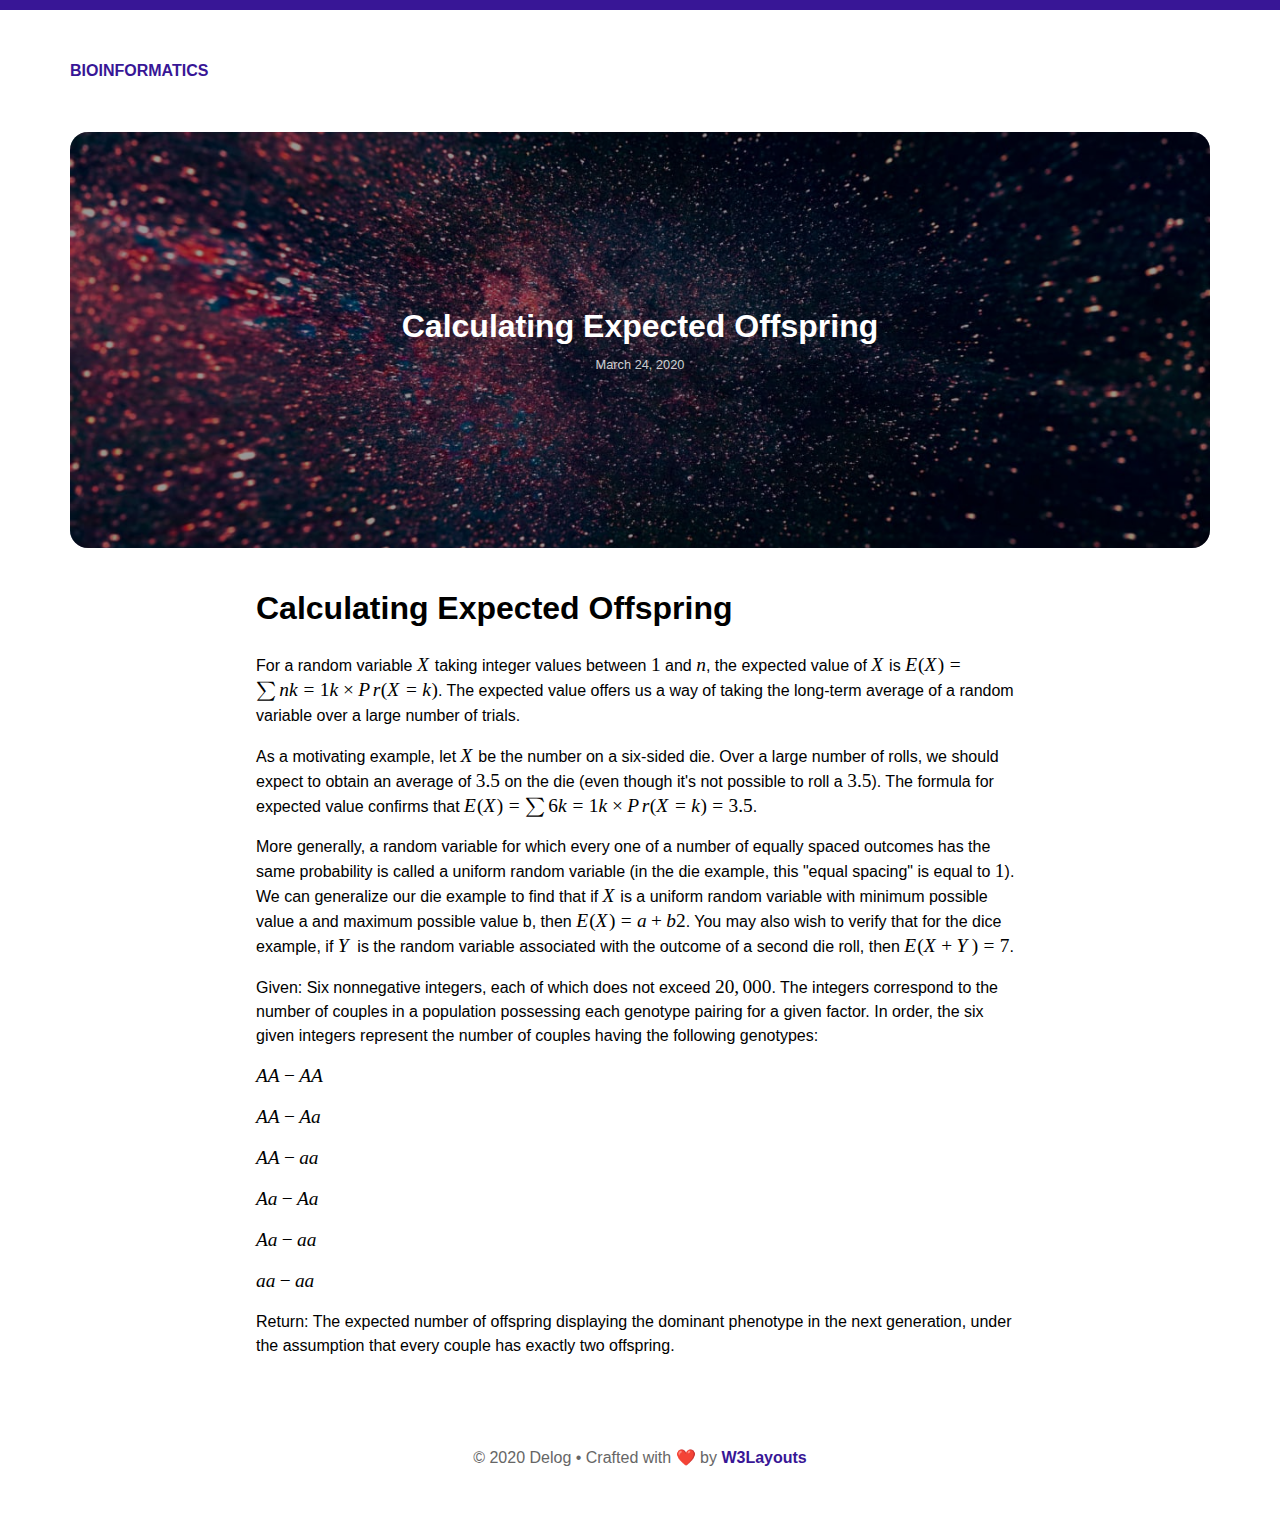
==== calculating-expected-offspring/index.html @ 2b4f745b "Updates" ====
<!DOCTYPE html><html><head><meta charSet="utf-8"/><meta http-equiv="x-ua-compatible" content="ie=edge"/><meta name="viewport" content="width=device-width, initial-scale=1, shrink-to-fit=no"/><style data-href="/bioinformatics/styles.647beb413759371934b7.css">body,html{margin:0;padding:0}*{margin-top:0}body{font-family:-apple-system,BlinkMacSystemFont,Segoe UI,Roboto,Oxygen-Sans,Ubuntu,Cantarell,Helvetica Neue,sans-serif;background-color:#fff;border-top:10px solid #381696}a{color:#381696;text-decoration:none}a:hover{text-decoration:underline}.site-wrapper{padding:32px;max-width:1140px;margin:0 auto}.site-wrapper img{max-width:100%}.navigation{font-weight:300}.navigation a{color:#888;text-decoration:none;margin:0 8px}.navigation a[aria-current]{color:#381696;font-weight:700}.navigation a:hover{color:#381696}.navigation a:last-child{margin-right:0}.site-header{display:flex;justify-content:space-between;padding:20px 0;background:#fff;margin-bottom:32px;align-items:center}.site-title a{color:#381696;text-decoration:none;font-weight:900;text-transform:uppercase}.hero-header{padding:0 0 64px;max-width:980px}.headline{font-size:36px;font-weight:900;margin-bottom:.5rem}.button{padding:18px 27px;display:inline-block;background:#fff;border:1px solid #d3d6e7;border-radius:9px;text-decoration:none;color:#868892;font-size:16px;font-weight:400;margin:0 20px 0 0;-webkit-transition:background-color .3s linear;transition:background-color .3s linear}.button.-primary{background-color:#381696;border-color:#381696;color:#fff}.button.-primary:hover{background-color:#10072b;color:#fff;text-decoration:none}.button:hover{background-color:#d3d6e7;color:#00062b}.primary-content{font-size:18px;margin-bottom:32px;line-height:1.5;font-weight:300}.post{padding:0;background:#fff;line-height:1.5}.post>.blog-post-content{max-width:768px;margin:0 auto}.post>.blog-post-content :last-child,.post>:last-child{margin-bottom:0}.post .post-title{text-align:center;margin:0 0 .5rem;line-height:1.3;font-size:2rem}.post .post-meta{margin-bottom:32px;text-align:center}.post-thumbnail{text-align:center;min-height:380px;background-color:#493b8a;background-repeat:no-repeat;background-size:cover;background-position:50%;border-radius:18px;margin-bottom:36px;color:#fff;display:grid;align-content:center;position:relative;padding:18px;overflow:hidden}.post-thumbnail:before{content:"";background:rgba(0,0,0,.4);position:absolute;top:0;left:0;width:100%;height:100%;z-index:1}.post-thumbnail>*{position:relative;z-index:2}.post-thumbnail .post-meta{color:hsla(0,0%,100%,.8);margin-bottom:0}.grids{display:grid;grid-template-columns:1fr;grid-gap:32px;margin-top:32px}.card{display:grid;background:#fff;border-radius:9px;border:1px solid #eee;box-shadow:0 0 30px #d5d5d5;overflow:hidden;line-height:1.5}.card:hover .post-link{color:#381696}.card>a img{display:block}.card>header{padding:24px}.card>h2:first-child{margin:0 0 .5rem}.card .post-title{font-size:1.2rem;margin-bottom:.3rem}.card .post-meta{font-weight:100;margin-bottom:0}.card .post-link{color:#333;text-decoration:none}.post-meta{font-size:.8rem;color:#666}.site-footer{text-align:center;margin:90px 0 16px;color:#666}.site-footer a{font-weight:700}.form-container{background-color:#f7f8fe;padding:32px;border:1px solid #d3d6e7;border-radius:9px}.form-container label{display:block;margin-bottom:.5rem}.form-container input[type=email],.form-container input[type=text],.form-container textarea{-webkit-appearance:none;-moz-appearance:none;appearance:none;border:1px solid #d3d6e7;border-radius:6px;line-height:32px;padding:6px 12px;width:calc(100% - 24px);margin-bottom:1.5rem}.form-container textarea{margin-bottom:2rem;height:150px}.two-grids{display:grid;grid-gap:32px}.two-grids.-contact .post-thumbnail{min-height:240px!important}@media only screen and (min-width:768px){.grids{grid-template-columns:1fr 1fr}}@media only screen and (min-width:1024px){.grids{grid-template-columns:1fr 1fr 1fr}.two-grids{display:grid;grid-template-columns:1fr 1fr;grid-gap:64px}}code[class*=language-],pre[class*=language-]{color:#f8f8f2;background:none;text-shadow:0 1px rgba(0,0,0,.3);font-family:Consolas,Monaco,Andale Mono,Ubuntu Mono,monospace;font-size:1em;text-align:left;white-space:pre;word-spacing:normal;word-break:normal;word-wrap:normal;line-height:1.5;-moz-tab-size:4;-o-tab-size:4;tab-size:4;-webkit-hyphens:none;-ms-hyphens:none;hyphens:none}pre[class*=language-]{padding:1em;margin:.5em 0;overflow:auto;border-radius:.3em}:not(pre)>code[class*=language-],pre[class*=language-]{background:#272822}:not(pre)>code[class*=language-]{padding:.1em;border-radius:.3em;white-space:normal}.token.cdata,.token.comment,.token.doctype,.token.prolog{color:#708090}.token.punctuation{color:#f8f8f2}.token.namespace{opacity:.7}.token.constant,.token.deleted,.token.property,.token.symbol,.token.tag{color:#f92672}.token.boolean,.token.number{color:#ae81ff}.token.attr-name,.token.builtin,.token.char,.token.inserted,.token.selector,.token.string{color:#a6e22e}.language-css .token.string,.style .token.string,.token.entity,.token.operator,.token.url,.token.variable{color:#f8f8f2}.token.atrule,.token.attr-value,.token.class-name,.token.function{color:#e6db74}.token.keyword{color:#66d9ef}.token.important,.token.regex{color:#fd971f}.token.bold,.token.important{font-weight:700}.token.italic{font-style:italic}.token.entity{cursor:help}@font-face{font-family:KaTeX_AMS;src:url(/bioinformatics/static/KaTeX_AMS-Regular-e78e28b4834954df047e4925e9dbf354.woff2) format("woff2"),url(/bioinformatics/static/KaTeX_AMS-Regular-7f06b4e30317f784d61d26686aed0ab2.woff) format("woff"),url(/bioinformatics/static/KaTeX_AMS-Regular-aaf4eee9fba9907d61c3935e0b6a54ae.ttf) format("truetype");font-weight:400;font-style:normal}@font-face{font-family:KaTeX_Caligraphic;src:url(/bioinformatics/static/KaTeX_Caligraphic-Bold-4ec58befa687e9752c3c91cd9bcf1bcb.woff2) format("woff2"),url(/bioinformatics/static/KaTeX_Caligraphic-Bold-1e802ca9dedc4ed4e3c6f645e4316128.woff) format("woff"),url(/bioinformatics/static/KaTeX_Caligraphic-Bold-021dd4dc61ee5f5cdf315f43b48c094b.ttf) format("truetype");font-weight:700;font-style:normal}@font-face{font-family:KaTeX_Caligraphic;src:url(/bioinformatics/static/KaTeX_Caligraphic-Regular-7edb53b6693d75b8a2232481eea1a52c.woff2) format("woff2"),url(/bioinformatics/static/KaTeX_Caligraphic-Regular-d3b46c3a530116933081d9d74e3e9fe8.woff) format("woff"),url(/bioinformatics/static/KaTeX_Caligraphic-Regular-d49f2d55ce4f40f982d8ba63d746fbf9.ttf) format("truetype");font-weight:400;font-style:normal}@font-face{font-family:KaTeX_Fraktur;src:url(/bioinformatics/static/KaTeX_Fraktur-Bold-d5b59ec9764e10f4a82369ae29f3ac58.woff2) format("woff2"),url(/bioinformatics/static/KaTeX_Fraktur-Bold-c4c8cab7d5be97b2bb283e531c077355.woff) format("woff"),url(/bioinformatics/static/KaTeX_Fraktur-Bold-a31e7cba7b7221ebf1a2ae545fb306b2.ttf) format("truetype");font-weight:700;font-style:normal}@font-face{font-family:KaTeX_Fraktur;src:url(/bioinformatics/static/KaTeX_Fraktur-Regular-32a5339eb809f381a7357ba56f82aab3.woff2) format("woff2"),url(/bioinformatics/static/KaTeX_Fraktur-Regular-b7d9c46bff5d51da6209e355cc4a235d.woff) format("woff"),url(/bioinformatics/static/KaTeX_Fraktur-Regular-a48dad4f58c82e38a10da0ceebb86370.ttf) format("truetype");font-weight:400;font-style:normal}@font-face{font-family:KaTeX_Main;src:url(/bioinformatics/static/KaTeX_Main-Bold-8e1e01c4b1207c0a383d9a2b4f86e637.woff2) format("woff2"),url(/bioinformatics/static/KaTeX_Main-Bold-22086eb5d97009c3e99bcc1d16ce6865.woff) format("woff"),url(/bioinformatics/static/KaTeX_Main-Bold-9ceff51b3cb7ce6eb4e8efa8163a1472.ttf) format("truetype");font-weight:700;font-style:normal}@font-face{font-family:KaTeX_Main;src:url(/bioinformatics/static/KaTeX_Main-BoldItalic-284a17fe5baf72ff8217d4c7e70c0f82.woff2) format("woff2"),url(/bioinformatics/static/KaTeX_Main-BoldItalic-4c57dbc44bfff1fdf08a59cf556fdab3.woff) format("woff"),url(/bioinformatics/static/KaTeX_Main-BoldItalic-e8b44b990516dab7937bf240fde8b46a.ttf) format("truetype");font-weight:700;font-style:italic}@font-face{font-family:KaTeX_Main;src:url(/bioinformatics/static/KaTeX_Main-Italic-e533d5a2506cf053cd671b335ec04dde.woff2) format("woff2"),url(/bioinformatics/static/KaTeX_Main-Italic-99be0e10c38cd42466e6fe1665ef9536.woff) format("woff"),url(/bioinformatics/static/KaTeX_Main-Italic-29c86397e75cdcb3135af8295f1c2e28.ttf) format("truetype");font-weight:400;font-style:italic}@font-face{font-family:KaTeX_Main;src:url(/bioinformatics/static/KaTeX_Main-Regular-5c734d78610fa35282f3379f866707f2.woff2) format("woff2"),url(/bioinformatics/static/KaTeX_Main-Regular-b741441f6d71014d0453ca3ebc884dd4.woff) format("woff"),url(/bioinformatics/static/KaTeX_Main-Regular-5c94aef490324b0925dbe5f643e8fd04.ttf) format("truetype");font-weight:400;font-style:normal}@font-face{font-family:KaTeX_Math;src:url(/bioinformatics/static/KaTeX_Math-BoldItalic-d747bd1e7a6a43864285edd73dcde253.woff2) format("woff2"),url(/bioinformatics/static/KaTeX_Math-BoldItalic-b13731ef4e2bfc3d8d859271e39550fc.woff) format("woff"),url(/bioinformatics/static/KaTeX_Math-BoldItalic-9a2834a9ff8ab411153571e0e55ac693.ttf) format("truetype");font-weight:700;font-style:italic}@font-face{font-family:KaTeX_Math;src:url(/bioinformatics/static/KaTeX_Math-Italic-4ad08b826b8065e1eab85324d726538c.woff2) format("woff2"),url(/bioinformatics/static/KaTeX_Math-Italic-f0303906c2a67ac63bf1e8ccd638a89e.woff) format("woff"),url(/bioinformatics/static/KaTeX_Math-Italic-291e76b8871b84560701bd29f9d1dcc7.ttf) format("truetype");font-weight:400;font-style:italic}@font-face{font-family:"KaTeX_SansSerif";src:url(/bioinformatics/static/KaTeX_SansSerif-Bold-6e0830bee40435e72165345e0682fbfc.woff2) format("woff2"),url(/bioinformatics/static/KaTeX_SansSerif-Bold-3fb419559955e3ce75619f1a5e8c6c84.woff) format("woff"),url(/bioinformatics/static/KaTeX_SansSerif-Bold-7dc027cba9f7b11ec92af4a311372a85.ttf) format("truetype");font-weight:700;font-style:normal}@font-face{font-family:"KaTeX_SansSerif";src:url(/bioinformatics/static/KaTeX_SansSerif-Italic-fba01c9c6fb2866a0f95bcacb2c187a5.woff2) format("woff2"),url(/bioinformatics/static/KaTeX_SansSerif-Italic-727a9b0d97d72d2fc0228fe4e07fb4d8.woff) format("woff"),url(/bioinformatics/static/KaTeX_SansSerif-Italic-4059868e460d2d2e6be18e180d20c43d.ttf) format("truetype");font-weight:400;font-style:italic}@font-face{font-family:"KaTeX_SansSerif";src:url(/bioinformatics/static/KaTeX_SansSerif-Regular-d929cd671b19f0cfea55b6200fb47461.woff2) format("woff2"),url(/bioinformatics/static/KaTeX_SansSerif-Regular-2555754a67062cac3a0913b715ab982f.woff) format("woff"),url(/bioinformatics/static/KaTeX_SansSerif-Regular-5c58d168c0b66d2c32234a6718e74dfb.ttf) format("truetype");font-weight:400;font-style:normal}@font-face{font-family:KaTeX_Script;src:url(/bioinformatics/static/KaTeX_Script-Regular-755e2491f13b5269f0afd5a56f7aa692.woff2) format("woff2"),url(/bioinformatics/static/KaTeX_Script-Regular-d524c9a5b62a17f98f4a97af37fea735.woff) format("woff"),url(/bioinformatics/static/KaTeX_Script-Regular-d12ea9efb375f9dc331f562e69892638.ttf) format("truetype");font-weight:400;font-style:normal}@font-face{font-family:KaTeX_Size1;src:url([data-uri]) format("woff2"),url([data-uri]) format("woff"),url(/bioinformatics/static/KaTeX_Size1-Regular-7342d45b052c3a2abc21049959fbab7f.ttf) format("truetype");font-weight:400;font-style:normal}@font-face{font-family:KaTeX_Size2;src:url([data-uri]) format("woff2"),url([data-uri]) format("woff"),url(/bioinformatics/static/KaTeX_Size2-Regular-eb130dcc661de766c999c60ba1525a88.ttf) format("truetype");font-weight:400;font-style:normal}@font-face{font-family:KaTeX_Size3;src:url([data-uri]) format("woff2"),url([data-uri]) format("woff"),url([data-uri]) format("truetype");font-weight:400;font-style:normal}@font-face{font-family:KaTeX_Size4;src:url([data-uri]) format("woff2"),url([data-uri]) format("woff"),url(/bioinformatics/static/KaTeX_Size4-Regular-ad7672524b64b730dfd176140a8945cb.ttf) format("truetype");font-weight:400;font-style:normal}@font-face{font-family:KaTeX_Typewriter;src:url(/bioinformatics/static/KaTeX_Typewriter-Regular-6cc31ea5c223c88705a13727a71417fa.woff2) format("woff2"),url(/bioinformatics/static/KaTeX_Typewriter-Regular-3fe216d2a5f736c560cde71984554b64.woff) format("woff"),url(/bioinformatics/static/KaTeX_Typewriter-Regular-257023560753aeb0b89b7e434d3da17f.ttf) format("truetype");font-weight:400;font-style:normal}.katex{font:normal 1.21em KaTeX_Main,Times New Roman,serif;line-height:1.2;text-indent:0;text-rendering:auto}.katex *{-ms-high-contrast-adjust:none!important}.katex .katex-version:after{content:"0.11.1"}.katex .katex-mathml{position:absolute;clip:rect(1px,1px,1px,1px);padding:0;border:0;height:1px;width:1px;overflow:hidden}.katex .katex-html>.newline{display:block}.katex .base{position:relative;white-space:nowrap;width:-webkit-min-content;width:min-content}.katex .base,.katex .strut{display:inline-block}.katex .textbf{font-weight:700}.katex .textit{font-style:italic}.katex .textrm{font-family:KaTeX_Main}.katex .textsf{font-family:KaTeX_SansSerif}.katex .texttt{font-family:KaTeX_Typewriter}.katex .mathdefault{font-family:KaTeX_Math;font-style:italic}.katex .mathit{font-family:KaTeX_Main;font-style:italic}.katex .mathrm{font-style:normal}.katex .mathbf{font-family:KaTeX_Main;font-weight:700}.katex .boldsymbol{font-family:KaTeX_Math;font-weight:700;font-style:italic}.katex .amsrm,.katex .mathbb,.katex .textbb{font-family:KaTeX_AMS}.katex .mathcal{font-family:KaTeX_Caligraphic}.katex .mathfrak,.katex .textfrak{font-family:KaTeX_Fraktur}.katex .mathtt{font-family:KaTeX_Typewriter}.katex .mathscr,.katex .textscr{font-family:KaTeX_Script}.katex .mathsf,.katex .textsf{font-family:KaTeX_SansSerif}.katex .mathboldsf,.katex .textboldsf{font-family:KaTeX_SansSerif;font-weight:700}.katex .mathitsf,.katex .textitsf{font-family:KaTeX_SansSerif;font-style:italic}.katex .mainrm{font-family:KaTeX_Main;font-style:normal}.katex .vlist-t{display:inline-table;table-layout:fixed}.katex .vlist-r{display:table-row}.katex .vlist{display:table-cell;vertical-align:bottom;position:relative}.katex .vlist>span{display:block;height:0;position:relative}.katex .vlist>span>span{display:inline-block}.katex .vlist>span>.pstrut{overflow:hidden;width:0}.katex .vlist-t2{margin-right:-2px}.katex .vlist-s{display:table-cell;vertical-align:bottom;font-size:1px;width:2px;min-width:2px}.katex .msupsub{text-align:left}.katex .mfrac>span>span{text-align:center}.katex .mfrac .frac-line{display:inline-block;width:100%;border-bottom-style:solid}.katex .hdashline,.katex .hline,.katex .mfrac .frac-line,.katex .overline .overline-line,.katex .rule,.katex .underline .underline-line{min-height:1px}.katex .mspace{display:inline-block}.katex .clap,.katex .llap,.katex .rlap{width:0;position:relative}.katex .clap>.inner,.katex .llap>.inner,.katex .rlap>.inner{position:absolute}.katex .clap>.fix,.katex .llap>.fix,.katex .rlap>.fix{display:inline-block}.katex .llap>.inner{right:0}.katex .clap>.inner,.katex .rlap>.inner{left:0}.katex .clap>.inner>span{margin-left:-50%;margin-right:50%}.katex .rule{display:inline-block;border:0 solid;position:relative}.katex .hline,.katex .overline .overline-line,.katex .underline .underline-line{display:inline-block;width:100%;border-bottom-style:solid}.katex .hdashline{display:inline-block;width:100%;border-bottom-style:dashed}.katex .sqrt>.root{margin-left:.27777778em;margin-right:-.55555556em}.katex .fontsize-ensurer.reset-size1.size1,.katex .sizing.reset-size1.size1{font-size:1em}.katex .fontsize-ensurer.reset-size1.size2,.katex .sizing.reset-size1.size2{font-size:1.2em}.katex .fontsize-ensurer.reset-size1.size3,.katex .sizing.reset-size1.size3{font-size:1.4em}.katex .fontsize-ensurer.reset-size1.size4,.katex .sizing.reset-size1.size4{font-size:1.6em}.katex .fontsize-ensurer.reset-size1.size5,.katex .sizing.reset-size1.size5{font-size:1.8em}.katex .fontsize-ensurer.reset-size1.size6,.katex .sizing.reset-size1.size6{font-size:2em}.katex .fontsize-ensurer.reset-size1.size7,.katex .sizing.reset-size1.size7{font-size:2.4em}.katex .fontsize-ensurer.reset-size1.size8,.katex .sizing.reset-size1.size8{font-size:2.88em}.katex .fontsize-ensurer.reset-size1.size9,.katex .sizing.reset-size1.size9{font-size:3.456em}.katex .fontsize-ensurer.reset-size1.size10,.katex .sizing.reset-size1.size10{font-size:4.148em}.katex .fontsize-ensurer.reset-size1.size11,.katex .sizing.reset-size1.size11{font-size:4.976em}.katex .fontsize-ensurer.reset-size2.size1,.katex .sizing.reset-size2.size1{font-size:.83333333em}.katex .fontsize-ensurer.reset-size2.size2,.katex .sizing.reset-size2.size2{font-size:1em}.katex .fontsize-ensurer.reset-size2.size3,.katex .sizing.reset-size2.size3{font-size:1.16666667em}.katex .fontsize-ensurer.reset-size2.size4,.katex .sizing.reset-size2.size4{font-size:1.33333333em}.katex .fontsize-ensurer.reset-size2.size5,.katex .sizing.reset-size2.size5{font-size:1.5em}.katex .fontsize-ensurer.reset-size2.size6,.katex .sizing.reset-size2.size6{font-size:1.66666667em}.katex .fontsize-ensurer.reset-size2.size7,.katex .sizing.reset-size2.size7{font-size:2em}.katex .fontsize-ensurer.reset-size2.size8,.katex .sizing.reset-size2.size8{font-size:2.4em}.katex .fontsize-ensurer.reset-size2.size9,.katex .sizing.reset-size2.size9{font-size:2.88em}.katex .fontsize-ensurer.reset-size2.size10,.katex .sizing.reset-size2.size10{font-size:3.45666667em}.katex .fontsize-ensurer.reset-size2.size11,.katex .sizing.reset-size2.size11{font-size:4.14666667em}.katex .fontsize-ensurer.reset-size3.size1,.katex .sizing.reset-size3.size1{font-size:.71428571em}.katex .fontsize-ensurer.reset-size3.size2,.katex .sizing.reset-size3.size2{font-size:.85714286em}.katex .fontsize-ensurer.reset-size3.size3,.katex .sizing.reset-size3.size3{font-size:1em}.katex .fontsize-ensurer.reset-size3.size4,.katex .sizing.reset-size3.size4{font-size:1.14285714em}.katex .fontsize-ensurer.reset-size3.size5,.katex .sizing.reset-size3.size5{font-size:1.28571429em}.katex .fontsize-ensurer.reset-size3.size6,.katex .sizing.reset-size3.size6{font-size:1.42857143em}.katex .fontsize-ensurer.reset-size3.size7,.katex .sizing.reset-size3.size7{font-size:1.71428571em}.katex .fontsize-ensurer.reset-size3.size8,.katex .sizing.reset-size3.size8{font-size:2.05714286em}.katex .fontsize-ensurer.reset-size3.size9,.katex .sizing.reset-size3.size9{font-size:2.46857143em}.katex .fontsize-ensurer.reset-size3.size10,.katex .sizing.reset-size3.size10{font-size:2.96285714em}.katex .fontsize-ensurer.reset-size3.size11,.katex .sizing.reset-size3.size11{font-size:3.55428571em}.katex .fontsize-ensurer.reset-size4.size1,.katex .sizing.reset-size4.size1{font-size:.625em}.katex .fontsize-ensurer.reset-size4.size2,.katex .sizing.reset-size4.size2{font-size:.75em}.katex .fontsize-ensurer.reset-size4.size3,.katex .sizing.reset-size4.size3{font-size:.875em}.katex .fontsize-ensurer.reset-size4.size4,.katex .sizing.reset-size4.size4{font-size:1em}.katex .fontsize-ensurer.reset-size4.size5,.katex .sizing.reset-size4.size5{font-size:1.125em}.katex .fontsize-ensurer.reset-size4.size6,.katex .sizing.reset-size4.size6{font-size:1.25em}.katex .fontsize-ensurer.reset-size4.size7,.katex .sizing.reset-size4.size7{font-size:1.5em}.katex .fontsize-ensurer.reset-size4.size8,.katex .sizing.reset-size4.size8{font-size:1.8em}.katex .fontsize-ensurer.reset-size4.size9,.katex .sizing.reset-size4.size9{font-size:2.16em}.katex .fontsize-ensurer.reset-size4.size10,.katex .sizing.reset-size4.size10{font-size:2.5925em}.katex .fontsize-ensurer.reset-size4.size11,.katex .sizing.reset-size4.size11{font-size:3.11em}.katex .fontsize-ensurer.reset-size5.size1,.katex .sizing.reset-size5.size1{font-size:.55555556em}.katex .fontsize-ensurer.reset-size5.size2,.katex .sizing.reset-size5.size2{font-size:.66666667em}.katex .fontsize-ensurer.reset-size5.size3,.katex .sizing.reset-size5.size3{font-size:.77777778em}.katex .fontsize-ensurer.reset-size5.size4,.katex .sizing.reset-size5.size4{font-size:.88888889em}.katex .fontsize-ensurer.reset-size5.size5,.katex .sizing.reset-size5.size5{font-size:1em}.katex .fontsize-ensurer.reset-size5.size6,.katex .sizing.reset-size5.size6{font-size:1.11111111em}.katex .fontsize-ensurer.reset-size5.size7,.katex .sizing.reset-size5.size7{font-size:1.33333333em}.katex .fontsize-ensurer.reset-size5.size8,.katex .sizing.reset-size5.size8{font-size:1.6em}.katex .fontsize-ensurer.reset-size5.size9,.katex .sizing.reset-size5.size9{font-size:1.92em}.katex .fontsize-ensurer.reset-size5.size10,.katex .sizing.reset-size5.size10{font-size:2.30444444em}.katex .fontsize-ensurer.reset-size5.size11,.katex .sizing.reset-size5.size11{font-size:2.76444444em}.katex .fontsize-ensurer.reset-size6.size1,.katex .sizing.reset-size6.size1{font-size:.5em}.katex .fontsize-ensurer.reset-size6.size2,.katex .sizing.reset-size6.size2{font-size:.6em}.katex .fontsize-ensurer.reset-size6.size3,.katex .sizing.reset-size6.size3{font-size:.7em}.katex .fontsize-ensurer.reset-size6.size4,.katex .sizing.reset-size6.size4{font-size:.8em}.katex .fontsize-ensurer.reset-size6.size5,.katex .sizing.reset-size6.size5{font-size:.9em}.katex .fontsize-ensurer.reset-size6.size6,.katex .sizing.reset-size6.size6{font-size:1em}.katex .fontsize-ensurer.reset-size6.size7,.katex .sizing.reset-size6.size7{font-size:1.2em}.katex .fontsize-ensurer.reset-size6.size8,.katex .sizing.reset-size6.size8{font-size:1.44em}.katex .fontsize-ensurer.reset-size6.size9,.katex .sizing.reset-size6.size9{font-size:1.728em}.katex .fontsize-ensurer.reset-size6.size10,.katex .sizing.reset-size6.size10{font-size:2.074em}.katex .fontsize-ensurer.reset-size6.size11,.katex .sizing.reset-size6.size11{font-size:2.488em}.katex .fontsize-ensurer.reset-size7.size1,.katex .sizing.reset-size7.size1{font-size:.41666667em}.katex .fontsize-ensurer.reset-size7.size2,.katex .sizing.reset-size7.size2{font-size:.5em}.katex .fontsize-ensurer.reset-size7.size3,.katex .sizing.reset-size7.size3{font-size:.58333333em}.katex .fontsize-ensurer.reset-size7.size4,.katex .sizing.reset-size7.size4{font-size:.66666667em}.katex .fontsize-ensurer.reset-size7.size5,.katex .sizing.reset-size7.size5{font-size:.75em}.katex .fontsize-ensurer.reset-size7.size6,.katex .sizing.reset-size7.size6{font-size:.83333333em}.katex .fontsize-ensurer.reset-size7.size7,.katex .sizing.reset-size7.size7{font-size:1em}.katex .fontsize-ensurer.reset-size7.size8,.katex .sizing.reset-size7.size8{font-size:1.2em}.katex .fontsize-ensurer.reset-size7.size9,.katex .sizing.reset-size7.size9{font-size:1.44em}.katex .fontsize-ensurer.reset-size7.size10,.katex .sizing.reset-size7.size10{font-size:1.72833333em}.katex .fontsize-ensurer.reset-size7.size11,.katex .sizing.reset-size7.size11{font-size:2.07333333em}.katex .fontsize-ensurer.reset-size8.size1,.katex .sizing.reset-size8.size1{font-size:.34722222em}.katex .fontsize-ensurer.reset-size8.size2,.katex .sizing.reset-size8.size2{font-size:.41666667em}.katex .fontsize-ensurer.reset-size8.size3,.katex .sizing.reset-size8.size3{font-size:.48611111em}.katex .fontsize-ensurer.reset-size8.size4,.katex .sizing.reset-size8.size4{font-size:.55555556em}.katex .fontsize-ensurer.reset-size8.size5,.katex .sizing.reset-size8.size5{font-size:.625em}.katex .fontsize-ensurer.reset-size8.size6,.katex .sizing.reset-size8.size6{font-size:.69444444em}.katex .fontsize-ensurer.reset-size8.size7,.katex .sizing.reset-size8.size7{font-size:.83333333em}.katex .fontsize-ensurer.reset-size8.size8,.katex .sizing.reset-size8.size8{font-size:1em}.katex .fontsize-ensurer.reset-size8.size9,.katex .sizing.reset-size8.size9{font-size:1.2em}.katex .fontsize-ensurer.reset-size8.size10,.katex .sizing.reset-size8.size10{font-size:1.44027778em}.katex .fontsize-ensurer.reset-size8.size11,.katex .sizing.reset-size8.size11{font-size:1.72777778em}.katex .fontsize-ensurer.reset-size9.size1,.katex .sizing.reset-size9.size1{font-size:.28935185em}.katex .fontsize-ensurer.reset-size9.size2,.katex .sizing.reset-size9.size2{font-size:.34722222em}.katex .fontsize-ensurer.reset-size9.size3,.katex .sizing.reset-size9.size3{font-size:.40509259em}.katex .fontsize-ensurer.reset-size9.size4,.katex .sizing.reset-size9.size4{font-size:.46296296em}.katex .fontsize-ensurer.reset-size9.size5,.katex .sizing.reset-size9.size5{font-size:.52083333em}.katex .fontsize-ensurer.reset-size9.size6,.katex .sizing.reset-size9.size6{font-size:.5787037em}.katex .fontsize-ensurer.reset-size9.size7,.katex .sizing.reset-size9.size7{font-size:.69444444em}.katex .fontsize-ensurer.reset-size9.size8,.katex .sizing.reset-size9.size8{font-size:.83333333em}.katex .fontsize-ensurer.reset-size9.size9,.katex .sizing.reset-size9.size9{font-size:1em}.katex .fontsize-ensurer.reset-size9.size10,.katex .sizing.reset-size9.size10{font-size:1.20023148em}.katex .fontsize-ensurer.reset-size9.size11,.katex .sizing.reset-size9.size11{font-size:1.43981481em}.katex .fontsize-ensurer.reset-size10.size1,.katex .sizing.reset-size10.size1{font-size:.24108004em}.katex .fontsize-ensurer.reset-size10.size2,.katex .sizing.reset-size10.size2{font-size:.28929605em}.katex .fontsize-ensurer.reset-size10.size3,.katex .sizing.reset-size10.size3{font-size:.33751205em}.katex .fontsize-ensurer.reset-size10.size4,.katex .sizing.reset-size10.size4{font-size:.38572806em}.katex .fontsize-ensurer.reset-size10.size5,.katex .sizing.reset-size10.size5{font-size:.43394407em}.katex .fontsize-ensurer.reset-size10.size6,.katex .sizing.reset-size10.size6{font-size:.48216008em}.katex .fontsize-ensurer.reset-size10.size7,.katex .sizing.reset-size10.size7{font-size:.57859209em}.katex .fontsize-ensurer.reset-size10.size8,.katex .sizing.reset-size10.size8{font-size:.69431051em}.katex .fontsize-ensurer.reset-size10.size9,.katex .sizing.reset-size10.size9{font-size:.83317261em}.katex .fontsize-ensurer.reset-size10.size10,.katex .sizing.reset-size10.size10{font-size:1em}.katex .fontsize-ensurer.reset-size10.size11,.katex .sizing.reset-size10.size11{font-size:1.19961427em}.katex .fontsize-ensurer.reset-size11.size1,.katex .sizing.reset-size11.size1{font-size:.20096463em}.katex .fontsize-ensurer.reset-size11.size2,.katex .sizing.reset-size11.size2{font-size:.24115756em}.katex .fontsize-ensurer.reset-size11.size3,.katex .sizing.reset-size11.size3{font-size:.28135048em}.katex .fontsize-ensurer.reset-size11.size4,.katex .sizing.reset-size11.size4{font-size:.32154341em}.katex .fontsize-ensurer.reset-size11.size5,.katex .sizing.reset-size11.size5{font-size:.36173633em}.katex .fontsize-ensurer.reset-size11.size6,.katex .sizing.reset-size11.size6{font-size:.40192926em}.katex .fontsize-ensurer.reset-size11.size7,.katex .sizing.reset-size11.size7{font-size:.48231511em}.katex .fontsize-ensurer.reset-size11.size8,.katex .sizing.reset-size11.size8{font-size:.57877814em}.katex .fontsize-ensurer.reset-size11.size9,.katex .sizing.reset-size11.size9{font-size:.69453376em}.katex .fontsize-ensurer.reset-size11.size10,.katex .sizing.reset-size11.size10{font-size:.83360129em}.katex .fontsize-ensurer.reset-size11.size11,.katex .sizing.reset-size11.size11{font-size:1em}.katex .delimsizing.size1{font-family:KaTeX_Size1}.katex .delimsizing.size2{font-family:KaTeX_Size2}.katex .delimsizing.size3{font-family:KaTeX_Size3}.katex .delimsizing.size4{font-family:KaTeX_Size4}.katex .delimsizing.mult .delim-size1>span{font-family:KaTeX_Size1}.katex .delimsizing.mult .delim-size4>span{font-family:KaTeX_Size4}.katex .nulldelimiter{display:inline-block;width:.12em}.katex .delimcenter,.katex .op-symbol{position:relative}.katex .op-symbol.small-op{font-family:KaTeX_Size1}.katex .op-symbol.large-op{font-family:KaTeX_Size2}.katex .accent>.vlist-t,.katex .op-limits>.vlist-t{text-align:center}.katex .accent .accent-body{position:relative}.katex .accent .accent-body:not(.accent-full){width:0}.katex .overlay{display:block}.katex .mtable .vertical-separator{display:inline-block;min-width:1px}.katex .mtable .arraycolsep{display:inline-block}.katex .mtable .col-align-c>.vlist-t{text-align:center}.katex .mtable .col-align-l>.vlist-t{text-align:left}.katex .mtable .col-align-r>.vlist-t{text-align:right}.katex .svg-align{text-align:left}.katex svg{display:block;position:absolute;width:100%;height:inherit;fill:currentColor;stroke:currentColor;fill-rule:nonzero;fill-opacity:1;stroke-width:1;stroke-linecap:butt;stroke-linejoin:miter;stroke-miterlimit:4;stroke-dasharray:none;stroke-dashoffset:0;stroke-opacity:1}.katex svg path{stroke:none}.katex img{border-style:none;min-width:0;min-height:0;max-width:none;max-height:none}.katex .stretchy{width:100%;display:block;position:relative;overflow:hidden}.katex .stretchy:after,.katex .stretchy:before{content:""}.katex .hide-tail{width:100%;position:relative;overflow:hidden}.katex .halfarrow-left{position:absolute;left:0;width:50.2%;overflow:hidden}.katex .halfarrow-right{position:absolute;right:0;width:50.2%;overflow:hidden}.katex .brace-left{position:absolute;left:0;width:25.1%;overflow:hidden}.katex .brace-center{position:absolute;left:25%;width:50%;overflow:hidden}.katex .brace-right{position:absolute;right:0;width:25.1%;overflow:hidden}.katex .x-arrow-pad{padding:0 .5em}.katex .mover,.katex .munder,.katex .x-arrow{text-align:center}.katex .boxpad{padding:0 .3em}.katex .fbox,.katex .fcolorbox{box-sizing:border-box;border:.04em solid}.katex .cancel-pad{padding:0 .2em}.katex .cancel-lap{margin-left:-.2em;margin-right:-.2em}.katex .sout{border-bottom-style:solid;border-bottom-width:.08em}.katex-display{display:block;margin:1em 0;text-align:center}.katex-display>.katex{display:block;text-align:center;white-space:nowrap}.katex-display>.katex>.katex-html{display:block;position:relative}.katex-display>.katex>.katex-html>.tag{position:absolute;right:0}.katex-display.leqno>.katex>.katex-html>.tag{left:0;right:auto}.katex-display.fleqn>.katex{text-align:left}</style><meta name="generator" content="Gatsby 2.19.7"/><link rel="preconnect dns-prefetch" href="https://www.google-analytics.com"/><script>
  
  
  if(true) {
    (function(i,s,o,g,r,a,m){i['GoogleAnalyticsObject']=r;i[r]=i[r]||function(){
    (i[r].q=i[r].q||[]).push(arguments)},i[r].l=1*new Date();a=s.createElement(o),
    m=s.getElementsByTagName(o)[0];a.async=1;a.src=g;m.parentNode.insertBefore(a,m)
    })(window,document,'script','https://www.google-analytics.com/analytics.js','ga');
  }
  if (typeof ga === "function") {
    ga('create', 'UA-30027142-1', 'auto', {});
      
      
      
      
      
      }</script><title data-react-helmet="true">Calculating Expected Offspring</title><meta data-react-helmet="true" name="description"/><link as="script" rel="preload" href="/bioinformatics/component---src-templates-blog-template-js-42f79250954f42f49913.js"/><link as="script" rel="preload" href="/bioinformatics/app-51a58c1d59a47de46748.js"/><link as="script" rel="preload" href="/bioinformatics/styles-6fb38e487d235a8007d8.js"/><link as="script" rel="preload" href="/bioinformatics/netlify-identity-widget-14b31333d43938f9a53c.js"/><link as="script" rel="preload" href="/bioinformatics/commons-b36cfb960ac59a116f0a.js"/><link as="script" rel="preload" href="/bioinformatics/webpack-runtime-640efcefc2c0ee8c3e25.js"/><link as="fetch" rel="preload" href="/bioinformatics/page-data/calculating-expected-offspring/page-data.json" crossorigin="anonymous"/></head><body><div id="___gatsby"><div style="outline:none" tabindex="-1" role="group" id="gatsby-focus-wrapper"><div class="site-wrapper"><header class="site-header"><div class="site-title"><a href="/bioinformatics/">Bioinformatics</a></div><nav class="navigation"></nav></header><div class="blog-post-container"><article class="post"><div class="post-thumbnail" style="background-image:url(/assets/image-5.jpg)"><h1 class="post-title">Calculating Expected Offspring</h1><div class="post-meta">March 24, 2020</div></div><div class="blog-post-content"><h1>Calculating Expected Offspring</h1>
<p>For a random variable <span class="katex"><span class="katex-mathml"><math xmlns="http://www.w3.org/1998/Math/MathML"><semantics><mrow><mi>X</mi></mrow><annotation encoding="application/x-tex">X</annotation></semantics></math></span><span class="katex-html" aria-hidden="true"><span class="base"><span class="strut" style="height:0.68333em;vertical-align:0em;"></span><span class="mord mathdefault" style="margin-right:0.07847em;">X</span></span></span></span> taking integer values between <span class="katex"><span class="katex-mathml"><math xmlns="http://www.w3.org/1998/Math/MathML"><semantics><mrow><mn>1</mn></mrow><annotation encoding="application/x-tex">1</annotation></semantics></math></span><span class="katex-html" aria-hidden="true"><span class="base"><span class="strut" style="height:0.64444em;vertical-align:0em;"></span><span class="mord">1</span></span></span></span> and <span class="katex"><span class="katex-mathml"><math xmlns="http://www.w3.org/1998/Math/MathML"><semantics><mrow><mi>n</mi></mrow><annotation encoding="application/x-tex">n</annotation></semantics></math></span><span class="katex-html" aria-hidden="true"><span class="base"><span class="strut" style="height:0.43056em;vertical-align:0em;"></span><span class="mord mathdefault">n</span></span></span></span>, the expected value of <span class="katex"><span class="katex-mathml"><math xmlns="http://www.w3.org/1998/Math/MathML"><semantics><mrow><mi>X</mi></mrow><annotation encoding="application/x-tex">X</annotation></semantics></math></span><span class="katex-html" aria-hidden="true"><span class="base"><span class="strut" style="height:0.68333em;vertical-align:0em;"></span><span class="mord mathdefault" style="margin-right:0.07847em;">X</span></span></span></span> is <span class="katex"><span class="katex-mathml"><math xmlns="http://www.w3.org/1998/Math/MathML"><semantics><mrow><mi>E</mi><mo stretchy="false">(</mo><mi>X</mi><mo stretchy="false">)</mo><mo>=</mo><mo>∑</mo><mi>n</mi><mi>k</mi><mo>=</mo><mn>1</mn><mi>k</mi><mo>×</mo><mi>P</mi><mi>r</mi><mo stretchy="false">(</mo><mi>X</mi><mo>=</mo><mi>k</mi><mo stretchy="false">)</mo></mrow><annotation encoding="application/x-tex">E(X)=∑nk=1k×Pr(X=k)</annotation></semantics></math></span><span class="katex-html" aria-hidden="true"><span class="base"><span class="strut" style="height:1em;vertical-align:-0.25em;"></span><span class="mord mathdefault" style="margin-right:0.05764em;">E</span><span class="mopen">(</span><span class="mord mathdefault" style="margin-right:0.07847em;">X</span><span class="mclose">)</span><span class="mspace" style="margin-right:0.2777777777777778em;"></span><span class="mrel">=</span><span class="mspace" style="margin-right:0.2777777777777778em;"></span></span><span class="base"><span class="strut" style="height:1.00001em;vertical-align:-0.25001em;"></span><span class="mop op-symbol small-op" style="position:relative;top:-0.0000050000000000050004em;">∑</span><span class="mspace" style="margin-right:0.16666666666666666em;"></span><span class="mord mathdefault">n</span><span class="mord mathdefault" style="margin-right:0.03148em;">k</span><span class="mspace" style="margin-right:0.2777777777777778em;"></span><span class="mrel">=</span><span class="mspace" style="margin-right:0.2777777777777778em;"></span></span><span class="base"><span class="strut" style="height:0.77777em;vertical-align:-0.08333em;"></span><span class="mord">1</span><span class="mord mathdefault" style="margin-right:0.03148em;">k</span><span class="mspace" style="margin-right:0.2222222222222222em;"></span><span class="mbin">×</span><span class="mspace" style="margin-right:0.2222222222222222em;"></span></span><span class="base"><span class="strut" style="height:1em;vertical-align:-0.25em;"></span><span class="mord mathdefault" style="margin-right:0.13889em;">P</span><span class="mord mathdefault" style="margin-right:0.02778em;">r</span><span class="mopen">(</span><span class="mord mathdefault" style="margin-right:0.07847em;">X</span><span class="mspace" style="margin-right:0.2777777777777778em;"></span><span class="mrel">=</span><span class="mspace" style="margin-right:0.2777777777777778em;"></span></span><span class="base"><span class="strut" style="height:1em;vertical-align:-0.25em;"></span><span class="mord mathdefault" style="margin-right:0.03148em;">k</span><span class="mclose">)</span></span></span></span>. The expected value offers us a way of taking the long-term average of a random variable over a large number of trials.</p>
<p>As a motivating example, let <span class="katex"><span class="katex-mathml"><math xmlns="http://www.w3.org/1998/Math/MathML"><semantics><mrow><mi>X</mi></mrow><annotation encoding="application/x-tex">X</annotation></semantics></math></span><span class="katex-html" aria-hidden="true"><span class="base"><span class="strut" style="height:0.68333em;vertical-align:0em;"></span><span class="mord mathdefault" style="margin-right:0.07847em;">X</span></span></span></span> be the number on a six-sided die. Over a large number of rolls, we should expect to obtain an average of <span class="katex"><span class="katex-mathml"><math xmlns="http://www.w3.org/1998/Math/MathML"><semantics><mrow><mn>3.5</mn></mrow><annotation encoding="application/x-tex">3.5</annotation></semantics></math></span><span class="katex-html" aria-hidden="true"><span class="base"><span class="strut" style="height:0.64444em;vertical-align:0em;"></span><span class="mord">3</span><span class="mord">.</span><span class="mord">5</span></span></span></span> on the die (even though it's not possible to roll a <span class="katex"><span class="katex-mathml"><math xmlns="http://www.w3.org/1998/Math/MathML"><semantics><mrow><mn>3.5</mn></mrow><annotation encoding="application/x-tex">3.5</annotation></semantics></math></span><span class="katex-html" aria-hidden="true"><span class="base"><span class="strut" style="height:0.64444em;vertical-align:0em;"></span><span class="mord">3</span><span class="mord">.</span><span class="mord">5</span></span></span></span>). The formula for expected value confirms that <span class="katex"><span class="katex-mathml"><math xmlns="http://www.w3.org/1998/Math/MathML"><semantics><mrow><mi>E</mi><mo stretchy="false">(</mo><mi>X</mi><mo stretchy="false">)</mo><mo>=</mo><mo>∑</mo><mn>6</mn><mi>k</mi><mo>=</mo><mn>1</mn><mi>k</mi><mo>×</mo><mi>P</mi><mi>r</mi><mo stretchy="false">(</mo><mi>X</mi><mo>=</mo><mi>k</mi><mo stretchy="false">)</mo><mo>=</mo><mn>3.5</mn></mrow><annotation encoding="application/x-tex">E(X)=∑6k=1k×Pr(X=k)=3.5</annotation></semantics></math></span><span class="katex-html" aria-hidden="true"><span class="base"><span class="strut" style="height:1em;vertical-align:-0.25em;"></span><span class="mord mathdefault" style="margin-right:0.05764em;">E</span><span class="mopen">(</span><span class="mord mathdefault" style="margin-right:0.07847em;">X</span><span class="mclose">)</span><span class="mspace" style="margin-right:0.2777777777777778em;"></span><span class="mrel">=</span><span class="mspace" style="margin-right:0.2777777777777778em;"></span></span><span class="base"><span class="strut" style="height:1.00001em;vertical-align:-0.25001em;"></span><span class="mop op-symbol small-op" style="position:relative;top:-0.0000050000000000050004em;">∑</span><span class="mspace" style="margin-right:0.16666666666666666em;"></span><span class="mord">6</span><span class="mord mathdefault" style="margin-right:0.03148em;">k</span><span class="mspace" style="margin-right:0.2777777777777778em;"></span><span class="mrel">=</span><span class="mspace" style="margin-right:0.2777777777777778em;"></span></span><span class="base"><span class="strut" style="height:0.77777em;vertical-align:-0.08333em;"></span><span class="mord">1</span><span class="mord mathdefault" style="margin-right:0.03148em;">k</span><span class="mspace" style="margin-right:0.2222222222222222em;"></span><span class="mbin">×</span><span class="mspace" style="margin-right:0.2222222222222222em;"></span></span><span class="base"><span class="strut" style="height:1em;vertical-align:-0.25em;"></span><span class="mord mathdefault" style="margin-right:0.13889em;">P</span><span class="mord mathdefault" style="margin-right:0.02778em;">r</span><span class="mopen">(</span><span class="mord mathdefault" style="margin-right:0.07847em;">X</span><span class="mspace" style="margin-right:0.2777777777777778em;"></span><span class="mrel">=</span><span class="mspace" style="margin-right:0.2777777777777778em;"></span></span><span class="base"><span class="strut" style="height:1em;vertical-align:-0.25em;"></span><span class="mord mathdefault" style="margin-right:0.03148em;">k</span><span class="mclose">)</span><span class="mspace" style="margin-right:0.2777777777777778em;"></span><span class="mrel">=</span><span class="mspace" style="margin-right:0.2777777777777778em;"></span></span><span class="base"><span class="strut" style="height:0.64444em;vertical-align:0em;"></span><span class="mord">3</span><span class="mord">.</span><span class="mord">5</span></span></span></span>.</p>
<p>More generally, a random variable for which every one of a number of equally spaced outcomes has the same probability is called a uniform random variable (in the die example, this "equal spacing" is equal to <span class="katex"><span class="katex-mathml"><math xmlns="http://www.w3.org/1998/Math/MathML"><semantics><mrow><mn>1</mn></mrow><annotation encoding="application/x-tex">1</annotation></semantics></math></span><span class="katex-html" aria-hidden="true"><span class="base"><span class="strut" style="height:0.64444em;vertical-align:0em;"></span><span class="mord">1</span></span></span></span>). We can generalize our die example to find that if <span class="katex"><span class="katex-mathml"><math xmlns="http://www.w3.org/1998/Math/MathML"><semantics><mrow><mi>X</mi></mrow><annotation encoding="application/x-tex">X</annotation></semantics></math></span><span class="katex-html" aria-hidden="true"><span class="base"><span class="strut" style="height:0.68333em;vertical-align:0em;"></span><span class="mord mathdefault" style="margin-right:0.07847em;">X</span></span></span></span> is a uniform random variable with minimum possible value a and maximum possible value b, then <span class="katex"><span class="katex-mathml"><math xmlns="http://www.w3.org/1998/Math/MathML"><semantics><mrow><mi>E</mi><mo stretchy="false">(</mo><mi>X</mi><mo stretchy="false">)</mo><mo>=</mo><mi>a</mi><mo>+</mo><mi>b</mi><mn>2</mn></mrow><annotation encoding="application/x-tex">E(X)=a+b2</annotation></semantics></math></span><span class="katex-html" aria-hidden="true"><span class="base"><span class="strut" style="height:1em;vertical-align:-0.25em;"></span><span class="mord mathdefault" style="margin-right:0.05764em;">E</span><span class="mopen">(</span><span class="mord mathdefault" style="margin-right:0.07847em;">X</span><span class="mclose">)</span><span class="mspace" style="margin-right:0.2777777777777778em;"></span><span class="mrel">=</span><span class="mspace" style="margin-right:0.2777777777777778em;"></span></span><span class="base"><span class="strut" style="height:0.66666em;vertical-align:-0.08333em;"></span><span class="mord mathdefault">a</span><span class="mspace" style="margin-right:0.2222222222222222em;"></span><span class="mbin">+</span><span class="mspace" style="margin-right:0.2222222222222222em;"></span></span><span class="base"><span class="strut" style="height:0.69444em;vertical-align:0em;"></span><span class="mord mathdefault">b</span><span class="mord">2</span></span></span></span>. You may also wish to verify that for the dice example, if <span class="katex"><span class="katex-mathml"><math xmlns="http://www.w3.org/1998/Math/MathML"><semantics><mrow><mi>Y</mi></mrow><annotation encoding="application/x-tex">Y</annotation></semantics></math></span><span class="katex-html" aria-hidden="true"><span class="base"><span class="strut" style="height:0.68333em;vertical-align:0em;"></span><span class="mord mathdefault" style="margin-right:0.22222em;">Y</span></span></span></span> is the random variable associated with the outcome of a second die roll, then <span class="katex"><span class="katex-mathml"><math xmlns="http://www.w3.org/1998/Math/MathML"><semantics><mrow><mi>E</mi><mo stretchy="false">(</mo><mi>X</mi><mo>+</mo><mi>Y</mi><mo stretchy="false">)</mo><mo>=</mo><mn>7</mn></mrow><annotation encoding="application/x-tex">E(X+Y)=7</annotation></semantics></math></span><span class="katex-html" aria-hidden="true"><span class="base"><span class="strut" style="height:1em;vertical-align:-0.25em;"></span><span class="mord mathdefault" style="margin-right:0.05764em;">E</span><span class="mopen">(</span><span class="mord mathdefault" style="margin-right:0.07847em;">X</span><span class="mspace" style="margin-right:0.2222222222222222em;"></span><span class="mbin">+</span><span class="mspace" style="margin-right:0.2222222222222222em;"></span></span><span class="base"><span class="strut" style="height:1em;vertical-align:-0.25em;"></span><span class="mord mathdefault" style="margin-right:0.22222em;">Y</span><span class="mclose">)</span><span class="mspace" style="margin-right:0.2777777777777778em;"></span><span class="mrel">=</span><span class="mspace" style="margin-right:0.2777777777777778em;"></span></span><span class="base"><span class="strut" style="height:0.64444em;vertical-align:0em;"></span><span class="mord">7</span></span></span></span>.</p>
<p>Given: Six nonnegative integers, each of which does not exceed <span class="katex"><span class="katex-mathml"><math xmlns="http://www.w3.org/1998/Math/MathML"><semantics><mrow><mn>20</mn><mo separator="true">,</mo><mn>000</mn></mrow><annotation encoding="application/x-tex">20,000</annotation></semantics></math></span><span class="katex-html" aria-hidden="true"><span class="base"><span class="strut" style="height:0.8388800000000001em;vertical-align:-0.19444em;"></span><span class="mord">2</span><span class="mord">0</span><span class="mpunct">,</span><span class="mspace" style="margin-right:0.16666666666666666em;"></span><span class="mord">0</span><span class="mord">0</span><span class="mord">0</span></span></span></span>. The integers correspond to the number of couples in a population possessing each genotype pairing for a given factor. In order, the six given integers represent the number of couples having the following genotypes:</p>
<p><span class="katex"><span class="katex-mathml"><math xmlns="http://www.w3.org/1998/Math/MathML"><semantics><mrow><mi>A</mi><mi>A</mi><mo>−</mo><mi>A</mi><mi>A</mi></mrow><annotation encoding="application/x-tex">AA-AA</annotation></semantics></math></span><span class="katex-html" aria-hidden="true"><span class="base"><span class="strut" style="height:0.76666em;vertical-align:-0.08333em;"></span><span class="mord mathdefault">A</span><span class="mord mathdefault">A</span><span class="mspace" style="margin-right:0.2222222222222222em;"></span><span class="mbin">−</span><span class="mspace" style="margin-right:0.2222222222222222em;"></span></span><span class="base"><span class="strut" style="height:0.68333em;vertical-align:0em;"></span><span class="mord mathdefault">A</span><span class="mord mathdefault">A</span></span></span></span></p>
<p><span class="katex"><span class="katex-mathml"><math xmlns="http://www.w3.org/1998/Math/MathML"><semantics><mrow><mi>A</mi><mi>A</mi><mo>−</mo><mi>A</mi><mi>a</mi></mrow><annotation encoding="application/x-tex">AA-Aa</annotation></semantics></math></span><span class="katex-html" aria-hidden="true"><span class="base"><span class="strut" style="height:0.76666em;vertical-align:-0.08333em;"></span><span class="mord mathdefault">A</span><span class="mord mathdefault">A</span><span class="mspace" style="margin-right:0.2222222222222222em;"></span><span class="mbin">−</span><span class="mspace" style="margin-right:0.2222222222222222em;"></span></span><span class="base"><span class="strut" style="height:0.68333em;vertical-align:0em;"></span><span class="mord mathdefault">A</span><span class="mord mathdefault">a</span></span></span></span></p>
<p><span class="katex"><span class="katex-mathml"><math xmlns="http://www.w3.org/1998/Math/MathML"><semantics><mrow><mi>A</mi><mi>A</mi><mo>−</mo><mi>a</mi><mi>a</mi></mrow><annotation encoding="application/x-tex">AA-aa</annotation></semantics></math></span><span class="katex-html" aria-hidden="true"><span class="base"><span class="strut" style="height:0.76666em;vertical-align:-0.08333em;"></span><span class="mord mathdefault">A</span><span class="mord mathdefault">A</span><span class="mspace" style="margin-right:0.2222222222222222em;"></span><span class="mbin">−</span><span class="mspace" style="margin-right:0.2222222222222222em;"></span></span><span class="base"><span class="strut" style="height:0.43056em;vertical-align:0em;"></span><span class="mord mathdefault">a</span><span class="mord mathdefault">a</span></span></span></span></p>
<p><span class="katex"><span class="katex-mathml"><math xmlns="http://www.w3.org/1998/Math/MathML"><semantics><mrow><mi>A</mi><mi>a</mi><mo>−</mo><mi>A</mi><mi>a</mi></mrow><annotation encoding="application/x-tex">Aa-Aa</annotation></semantics></math></span><span class="katex-html" aria-hidden="true"><span class="base"><span class="strut" style="height:0.76666em;vertical-align:-0.08333em;"></span><span class="mord mathdefault">A</span><span class="mord mathdefault">a</span><span class="mspace" style="margin-right:0.2222222222222222em;"></span><span class="mbin">−</span><span class="mspace" style="margin-right:0.2222222222222222em;"></span></span><span class="base"><span class="strut" style="height:0.68333em;vertical-align:0em;"></span><span class="mord mathdefault">A</span><span class="mord mathdefault">a</span></span></span></span></p>
<p><span class="katex"><span class="katex-mathml"><math xmlns="http://www.w3.org/1998/Math/MathML"><semantics><mrow><mi>A</mi><mi>a</mi><mo>−</mo><mi>a</mi><mi>a</mi></mrow><annotation encoding="application/x-tex">Aa-aa</annotation></semantics></math></span><span class="katex-html" aria-hidden="true"><span class="base"><span class="strut" style="height:0.76666em;vertical-align:-0.08333em;"></span><span class="mord mathdefault">A</span><span class="mord mathdefault">a</span><span class="mspace" style="margin-right:0.2222222222222222em;"></span><span class="mbin">−</span><span class="mspace" style="margin-right:0.2222222222222222em;"></span></span><span class="base"><span class="strut" style="height:0.43056em;vertical-align:0em;"></span><span class="mord mathdefault">a</span><span class="mord mathdefault">a</span></span></span></span></p>
<p><span class="katex"><span class="katex-mathml"><math xmlns="http://www.w3.org/1998/Math/MathML"><semantics><mrow><mi>a</mi><mi>a</mi><mo>−</mo><mi>a</mi><mi>a</mi></mrow><annotation encoding="application/x-tex">aa-aa</annotation></semantics></math></span><span class="katex-html" aria-hidden="true"><span class="base"><span class="strut" style="height:0.66666em;vertical-align:-0.08333em;"></span><span class="mord mathdefault">a</span><span class="mord mathdefault">a</span><span class="mspace" style="margin-right:0.2222222222222222em;"></span><span class="mbin">−</span><span class="mspace" style="margin-right:0.2222222222222222em;"></span></span><span class="base"><span class="strut" style="height:0.43056em;vertical-align:0em;"></span><span class="mord mathdefault">a</span><span class="mord mathdefault">a</span></span></span></span></p>
<p>Return: The expected number of offspring displaying the dominant phenotype in the next generation, under the assumption that every couple has exactly two offspring.</p></div></article></div><footer class="site-footer"><p>© 2020 Delog • Crafted with <span role="img" aria-label="love">❤️</span> by <a href="https://w3layouts.com">W3Layouts</a></p></footer></div></div></div><script id="gatsby-script-loader">/*<![CDATA[*/window.pagePath="/calculating-expected-offspring";/*]]>*/</script><script id="gatsby-chunk-mapping">/*<![CDATA[*/window.___chunkMapping={"app":["/app-51a58c1d59a47de46748.js"],"component---src-templates-blog-template-js":["/component---src-templates-blog-template-js-42f79250954f42f49913.js"],"component---src-pages-index-js":["/component---src-pages-index-js-5b7a9a252d975d943c1f.js"]};/*]]>*/</script><script src="/bioinformatics/webpack-runtime-640efcefc2c0ee8c3e25.js" async=""></script><script src="/bioinformatics/commons-b36cfb960ac59a116f0a.js" async=""></script><script src="/bioinformatics/netlify-identity-widget-14b31333d43938f9a53c.js" async=""></script><script src="/bioinformatics/styles-6fb38e487d235a8007d8.js" async=""></script><script src="/bioinformatics/app-51a58c1d59a47de46748.js" async=""></script><script src="/bioinformatics/component---src-templates-blog-template-js-42f79250954f42f49913.js" async=""></script></body></html>
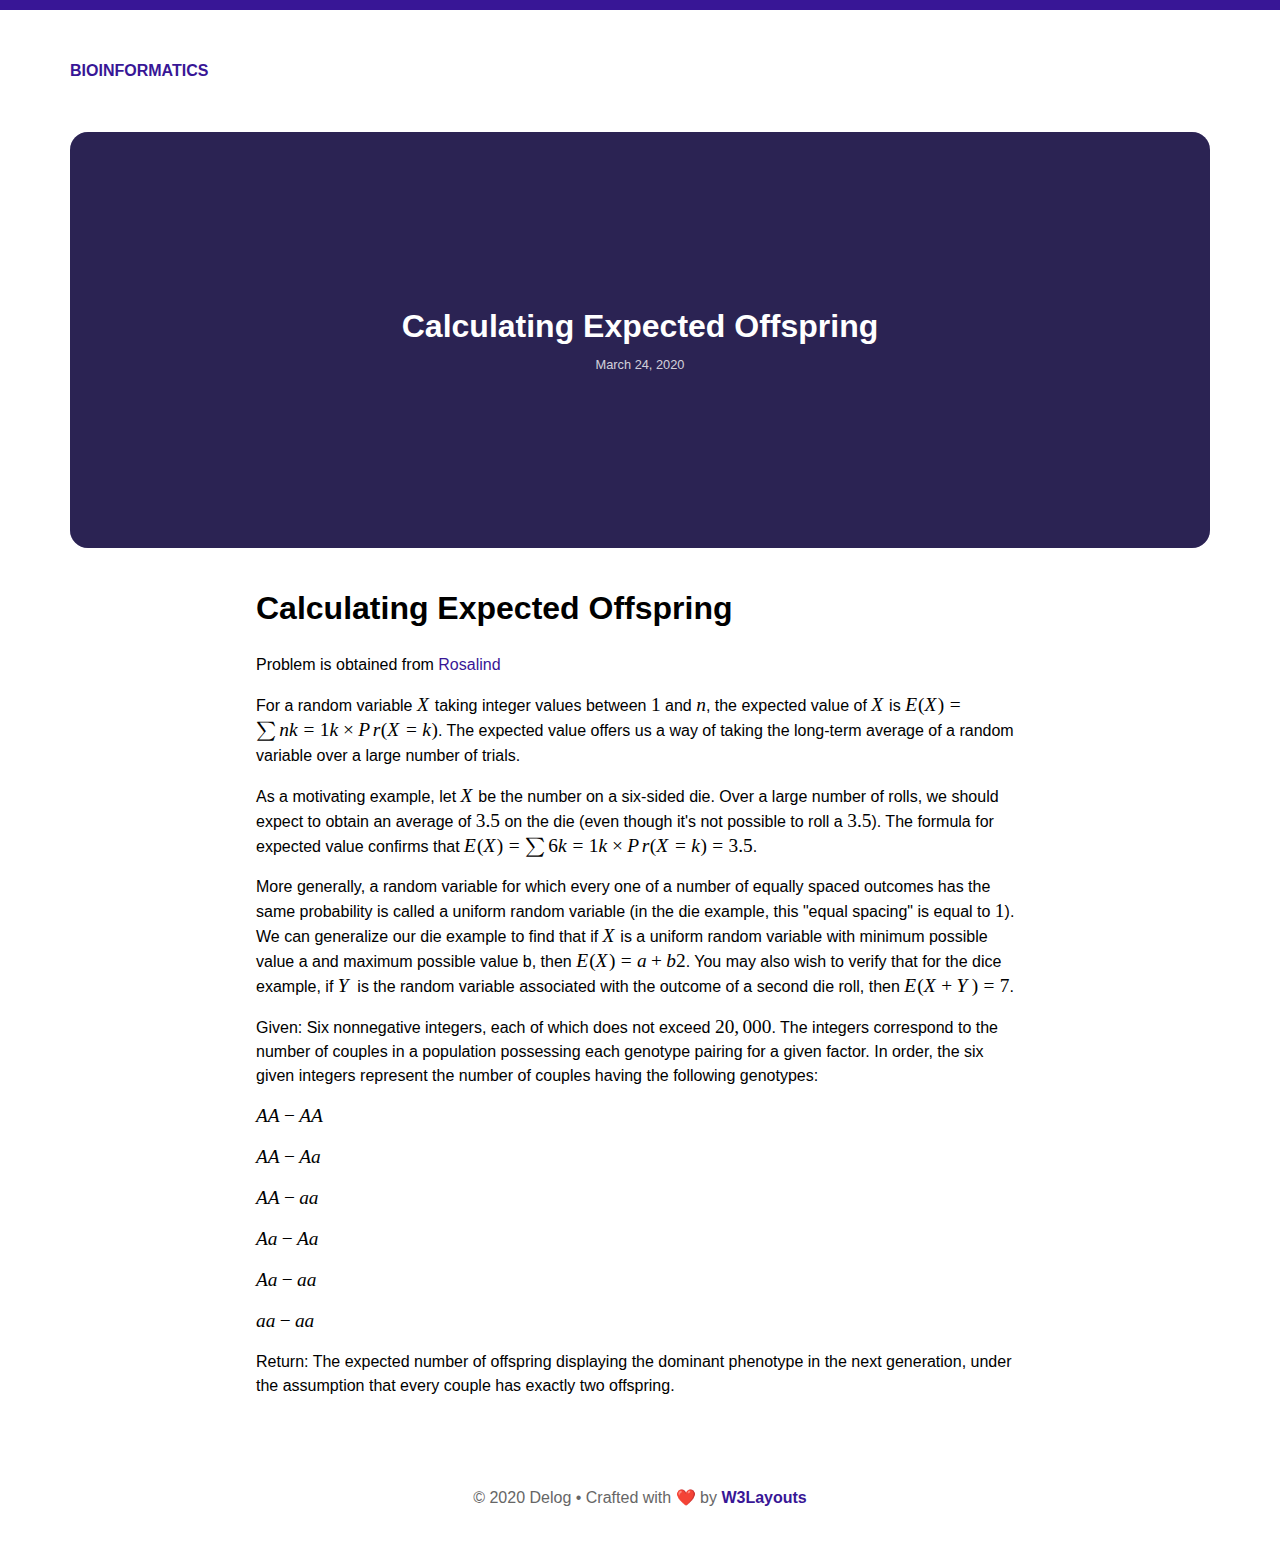
==== commit f91a4c22: "Updates" ====
--- a/calculating-expected-offspring/index.html
+++ b/calculating-expected-offspring/index.html
@@ -1,20 +1,5 @@
-<!DOCTYPE html><html><head><meta charSet="utf-8"/><meta http-equiv="x-ua-compatible" content="ie=edge"/><meta name="viewport" content="width=device-width, initial-scale=1, shrink-to-fit=no"/><style data-href="/bioinformatics/styles.647beb413759371934b7.css">body,html{margin:0;padding:0}*{margin-top:0}body{font-family:-apple-system,BlinkMacSystemFont,Segoe UI,Roboto,Oxygen-Sans,Ubuntu,Cantarell,Helvetica Neue,sans-serif;background-color:#fff;border-top:10px solid #381696}a{color:#381696;text-decoration:none}a:hover{text-decoration:underline}.site-wrapper{padding:32px;max-width:1140px;margin:0 auto}.site-wrapper img{max-width:100%}.navigation{font-weight:300}.navigation a{color:#888;text-decoration:none;margin:0 8px}.navigation a[aria-current]{color:#381696;font-weight:700}.navigation a:hover{color:#381696}.navigation a:last-child{margin-right:0}.site-header{display:flex;justify-content:space-between;padding:20px 0;background:#fff;margin-bottom:32px;align-items:center}.site-title a{color:#381696;text-decoration:none;font-weight:900;text-transform:uppercase}.hero-header{padding:0 0 64px;max-width:980px}.headline{font-size:36px;font-weight:900;margin-bottom:.5rem}.button{padding:18px 27px;display:inline-block;background:#fff;border:1px solid #d3d6e7;border-radius:9px;text-decoration:none;color:#868892;font-size:16px;font-weight:400;margin:0 20px 0 0;-webkit-transition:background-color .3s linear;transition:background-color .3s linear}.button.-primary{background-color:#381696;border-color:#381696;color:#fff}.button.-primary:hover{background-color:#10072b;color:#fff;text-decoration:none}.button:hover{background-color:#d3d6e7;color:#00062b}.primary-content{font-size:18px;margin-bottom:32px;line-height:1.5;font-weight:300}.post{padding:0;background:#fff;line-height:1.5}.post>.blog-post-content{max-width:768px;margin:0 auto}.post>.blog-post-content :last-child,.post>:last-child{margin-bottom:0}.post .post-title{text-align:center;margin:0 0 .5rem;line-height:1.3;font-size:2rem}.post .post-meta{margin-bottom:32px;text-align:center}.post-thumbnail{text-align:center;min-height:380px;background-color:#493b8a;background-repeat:no-repeat;background-size:cover;background-position:50%;border-radius:18px;margin-bottom:36px;color:#fff;display:grid;align-content:center;position:relative;padding:18px;overflow:hidden}.post-thumbnail:before{content:"";background:rgba(0,0,0,.4);position:absolute;top:0;left:0;width:100%;height:100%;z-index:1}.post-thumbnail>*{position:relative;z-index:2}.post-thumbnail .post-meta{color:hsla(0,0%,100%,.8);margin-bottom:0}.grids{display:grid;grid-template-columns:1fr;grid-gap:32px;margin-top:32px}.card{display:grid;background:#fff;border-radius:9px;border:1px solid #eee;box-shadow:0 0 30px #d5d5d5;overflow:hidden;line-height:1.5}.card:hover .post-link{color:#381696}.card>a img{display:block}.card>header{padding:24px}.card>h2:first-child{margin:0 0 .5rem}.card .post-title{font-size:1.2rem;margin-bottom:.3rem}.card .post-meta{font-weight:100;margin-bottom:0}.card .post-link{color:#333;text-decoration:none}.post-meta{font-size:.8rem;color:#666}.site-footer{text-align:center;margin:90px 0 16px;color:#666}.site-footer a{font-weight:700}.form-container{background-color:#f7f8fe;padding:32px;border:1px solid #d3d6e7;border-radius:9px}.form-container label{display:block;margin-bottom:.5rem}.form-container input[type=email],.form-container input[type=text],.form-container textarea{-webkit-appearance:none;-moz-appearance:none;appearance:none;border:1px solid #d3d6e7;border-radius:6px;line-height:32px;padding:6px 12px;width:calc(100% - 24px);margin-bottom:1.5rem}.form-container textarea{margin-bottom:2rem;height:150px}.two-grids{display:grid;grid-gap:32px}.two-grids.-contact .post-thumbnail{min-height:240px!important}@media only screen and (min-width:768px){.grids{grid-template-columns:1fr 1fr}}@media only screen and (min-width:1024px){.grids{grid-template-columns:1fr 1fr 1fr}.two-grids{display:grid;grid-template-columns:1fr 1fr;grid-gap:64px}}code[class*=language-],pre[class*=language-]{color:#f8f8f2;background:none;text-shadow:0 1px rgba(0,0,0,.3);font-family:Consolas,Monaco,Andale Mono,Ubuntu Mono,monospace;font-size:1em;text-align:left;white-space:pre;word-spacing:normal;word-break:normal;word-wrap:normal;line-height:1.5;-moz-tab-size:4;-o-tab-size:4;tab-size:4;-webkit-hyphens:none;-ms-hyphens:none;hyphens:none}pre[class*=language-]{padding:1em;margin:.5em 0;overflow:auto;border-radius:.3em}:not(pre)>code[class*=language-],pre[class*=language-]{background:#272822}:not(pre)>code[class*=language-]{padding:.1em;border-radius:.3em;white-space:normal}.token.cdata,.token.comment,.token.doctype,.token.prolog{color:#708090}.token.punctuation{color:#f8f8f2}.token.namespace{opacity:.7}.token.constant,.token.deleted,.token.property,.token.symbol,.token.tag{color:#f92672}.token.boolean,.token.number{color:#ae81ff}.token.attr-name,.token.builtin,.token.char,.token.inserted,.token.selector,.token.string{color:#a6e22e}.language-css .token.string,.style .token.string,.token.entity,.token.operator,.token.url,.token.variable{color:#f8f8f2}.token.atrule,.token.attr-value,.token.class-name,.token.function{color:#e6db74}.token.keyword{color:#66d9ef}.token.important,.token.regex{color:#fd971f}.token.bold,.token.important{font-weight:700}.token.italic{font-style:italic}.token.entity{cursor:help}@font-face{font-family:KaTeX_AMS;src:url(/bioinformatics/static/KaTeX_AMS-Regular-e78e28b4834954df047e4925e9dbf354.woff2) format("woff2"),url(/bioinformatics/static/KaTeX_AMS-Regular-7f06b4e30317f784d61d26686aed0ab2.woff) format("woff"),url(/bioinformatics/static/KaTeX_AMS-Regular-aaf4eee9fba9907d61c3935e0b6a54ae.ttf) format("truetype");font-weight:400;font-style:normal}@font-face{font-family:KaTeX_Caligraphic;src:url(/bioinformatics/static/KaTeX_Caligraphic-Bold-4ec58befa687e9752c3c91cd9bcf1bcb.woff2) format("woff2"),url(/bioinformatics/static/KaTeX_Caligraphic-Bold-1e802ca9dedc4ed4e3c6f645e4316128.woff) format("woff"),url(/bioinformatics/static/KaTeX_Caligraphic-Bold-021dd4dc61ee5f5cdf315f43b48c094b.ttf) format("truetype");font-weight:700;font-style:normal}@font-face{font-family:KaTeX_Caligraphic;src:url(/bioinformatics/static/KaTeX_Caligraphic-Regular-7edb53b6693d75b8a2232481eea1a52c.woff2) format("woff2"),url(/bioinformatics/static/KaTeX_Caligraphic-Regular-d3b46c3a530116933081d9d74e3e9fe8.woff) format("woff"),url(/bioinformatics/static/KaTeX_Caligraphic-Regular-d49f2d55ce4f40f982d8ba63d746fbf9.ttf) format("truetype");font-weight:400;font-style:normal}@font-face{font-family:KaTeX_Fraktur;src:url(/bioinformatics/static/KaTeX_Fraktur-Bold-d5b59ec9764e10f4a82369ae29f3ac58.woff2) format("woff2"),url(/bioinformatics/static/KaTeX_Fraktur-Bold-c4c8cab7d5be97b2bb283e531c077355.woff) format("woff"),url(/bioinformatics/static/KaTeX_Fraktur-Bold-a31e7cba7b7221ebf1a2ae545fb306b2.ttf) format("truetype");font-weight:700;font-style:normal}@font-face{font-family:KaTeX_Fraktur;src:url(/bioinformatics/static/KaTeX_Fraktur-Regular-32a5339eb809f381a7357ba56f82aab3.woff2) format("woff2"),url(/bioinformatics/static/KaTeX_Fraktur-Regular-b7d9c46bff5d51da6209e355cc4a235d.woff) format("woff"),url(/bioinformatics/static/KaTeX_Fraktur-Regular-a48dad4f58c82e38a10da0ceebb86370.ttf) format("truetype");font-weight:400;font-style:normal}@font-face{font-family:KaTeX_Main;src:url(/bioinformatics/static/KaTeX_Main-Bold-8e1e01c4b1207c0a383d9a2b4f86e637.woff2) format("woff2"),url(/bioinformatics/static/KaTeX_Main-Bold-22086eb5d97009c3e99bcc1d16ce6865.woff) format("woff"),url(/bioinformatics/static/KaTeX_Main-Bold-9ceff51b3cb7ce6eb4e8efa8163a1472.ttf) format("truetype");font-weight:700;font-style:normal}@font-face{font-family:KaTeX_Main;src:url(/bioinformatics/static/KaTeX_Main-BoldItalic-284a17fe5baf72ff8217d4c7e70c0f82.woff2) format("woff2"),url(/bioinformatics/static/KaTeX_Main-BoldItalic-4c57dbc44bfff1fdf08a59cf556fdab3.woff) format("woff"),url(/bioinformatics/static/KaTeX_Main-BoldItalic-e8b44b990516dab7937bf240fde8b46a.ttf) format("truetype");font-weight:700;font-style:italic}@font-face{font-family:KaTeX_Main;src:url(/bioinformatics/static/KaTeX_Main-Italic-e533d5a2506cf053cd671b335ec04dde.woff2) format("woff2"),url(/bioinformatics/static/KaTeX_Main-Italic-99be0e10c38cd42466e6fe1665ef9536.woff) format("woff"),url(/bioinformatics/static/KaTeX_Main-Italic-29c86397e75cdcb3135af8295f1c2e28.ttf) format("truetype");font-weight:400;font-style:italic}@font-face{font-family:KaTeX_Main;src:url(/bioinformatics/static/KaTeX_Main-Regular-5c734d78610fa35282f3379f866707f2.woff2) format("woff2"),url(/bioinformatics/static/KaTeX_Main-Regular-b741441f6d71014d0453ca3ebc884dd4.woff) format("woff"),url(/bioinformatics/static/KaTeX_Main-Regular-5c94aef490324b0925dbe5f643e8fd04.ttf) format("truetype");font-weight:400;font-style:normal}@font-face{font-family:KaTeX_Math;src:url(/bioinformatics/static/KaTeX_Math-BoldItalic-d747bd1e7a6a43864285edd73dcde253.woff2) format("woff2"),url(/bioinformatics/static/KaTeX_Math-BoldItalic-b13731ef4e2bfc3d8d859271e39550fc.woff) format("woff"),url(/bioinformatics/static/KaTeX_Math-BoldItalic-9a2834a9ff8ab411153571e0e55ac693.ttf) format("truetype");font-weight:700;font-style:italic}@font-face{font-family:KaTeX_Math;src:url(/bioinformatics/static/KaTeX_Math-Italic-4ad08b826b8065e1eab85324d726538c.woff2) format("woff2"),url(/bioinformatics/static/KaTeX_Math-Italic-f0303906c2a67ac63bf1e8ccd638a89e.woff) format("woff"),url(/bioinformatics/static/KaTeX_Math-Italic-291e76b8871b84560701bd29f9d1dcc7.ttf) format("truetype");font-weight:400;font-style:italic}@font-face{font-family:"KaTeX_SansSerif";src:url(/bioinformatics/static/KaTeX_SansSerif-Bold-6e0830bee40435e72165345e0682fbfc.woff2) format("woff2"),url(/bioinformatics/static/KaTeX_SansSerif-Bold-3fb419559955e3ce75619f1a5e8c6c84.woff) format("woff"),url(/bioinformatics/static/KaTeX_SansSerif-Bold-7dc027cba9f7b11ec92af4a311372a85.ttf) format("truetype");font-weight:700;font-style:normal}@font-face{font-family:"KaTeX_SansSerif";src:url(/bioinformatics/static/KaTeX_SansSerif-Italic-fba01c9c6fb2866a0f95bcacb2c187a5.woff2) format("woff2"),url(/bioinformatics/static/KaTeX_SansSerif-Italic-727a9b0d97d72d2fc0228fe4e07fb4d8.woff) format("woff"),url(/bioinformatics/static/KaTeX_SansSerif-Italic-4059868e460d2d2e6be18e180d20c43d.ttf) format("truetype");font-weight:400;font-style:italic}@font-face{font-family:"KaTeX_SansSerif";src:url(/bioinformatics/static/KaTeX_SansSerif-Regular-d929cd671b19f0cfea55b6200fb47461.woff2) format("woff2"),url(/bioinformatics/static/KaTeX_SansSerif-Regular-2555754a67062cac3a0913b715ab982f.woff) format("woff"),url(/bioinformatics/static/KaTeX_SansSerif-Regular-5c58d168c0b66d2c32234a6718e74dfb.ttf) format("truetype");font-weight:400;font-style:normal}@font-face{font-family:KaTeX_Script;src:url(/bioinformatics/static/KaTeX_Script-Regular-755e2491f13b5269f0afd5a56f7aa692.woff2) format("woff2"),url(/bioinformatics/static/KaTeX_Script-Regular-d524c9a5b62a17f98f4a97af37fea735.woff) format("woff"),url(/bioinformatics/static/KaTeX_Script-Regular-d12ea9efb375f9dc331f562e69892638.ttf) format("truetype");font-weight:400;font-style:normal}@font-face{font-family:KaTeX_Size1;src:url([data-uri]) format("woff2"),url([data-uri]) format("woff"),url(/bioinformatics/static/KaTeX_Size1-Regular-7342d45b052c3a2abc21049959fbab7f.ttf) format("truetype");font-weight:400;font-style:normal}@font-face{font-family:KaTeX_Size2;src:url([data-uri]) format("woff2"),url([data-uri]) format("woff"),url(/bioinformatics/static/KaTeX_Size2-Regular-eb130dcc661de766c999c60ba1525a88.ttf) format("truetype");font-weight:400;font-style:normal}@font-face{font-family:KaTeX_Size3;src:url([data-uri]) format("woff2"),url([data-uri]) format("woff"),url([data-uri]) format("truetype");font-weight:400;font-style:normal}@font-face{font-family:KaTeX_Size4;src:url([data-uri]) format("woff2"),url([data-uri]) format("woff"),url(/bioinformatics/static/KaTeX_Size4-Regular-ad7672524b64b730dfd176140a8945cb.ttf) format("truetype");font-weight:400;font-style:normal}@font-face{font-family:KaTeX_Typewriter;src:url(/bioinformatics/static/KaTeX_Typewriter-Regular-6cc31ea5c223c88705a13727a71417fa.woff2) format("woff2"),url(/bioinformatics/static/KaTeX_Typewriter-Regular-3fe216d2a5f736c560cde71984554b64.woff) format("woff"),url(/bioinformatics/static/KaTeX_Typewriter-Regular-257023560753aeb0b89b7e434d3da17f.ttf) format("truetype");font-weight:400;font-style:normal}.katex{font:normal 1.21em KaTeX_Main,Times New Roman,serif;line-height:1.2;text-indent:0;text-rendering:auto}.katex *{-ms-high-contrast-adjust:none!important}.katex .katex-version:after{content:"0.11.1"}.katex .katex-mathml{position:absolute;clip:rect(1px,1px,1px,1px);padding:0;border:0;height:1px;width:1px;overflow:hidden}.katex .katex-html>.newline{display:block}.katex .base{position:relative;white-space:nowrap;width:-webkit-min-content;width:min-content}.katex .base,.katex .strut{display:inline-block}.katex .textbf{font-weight:700}.katex .textit{font-style:italic}.katex .textrm{font-family:KaTeX_Main}.katex .textsf{font-family:KaTeX_SansSerif}.katex .texttt{font-family:KaTeX_Typewriter}.katex .mathdefault{font-family:KaTeX_Math;font-style:italic}.katex .mathit{font-family:KaTeX_Main;font-style:italic}.katex .mathrm{font-style:normal}.katex .mathbf{font-family:KaTeX_Main;font-weight:700}.katex .boldsymbol{font-family:KaTeX_Math;font-weight:700;font-style:italic}.katex .amsrm,.katex .mathbb,.katex .textbb{font-family:KaTeX_AMS}.katex .mathcal{font-family:KaTeX_Caligraphic}.katex .mathfrak,.katex .textfrak{font-family:KaTeX_Fraktur}.katex .mathtt{font-family:KaTeX_Typewriter}.katex .mathscr,.katex .textscr{font-family:KaTeX_Script}.katex .mathsf,.katex .textsf{font-family:KaTeX_SansSerif}.katex .mathboldsf,.katex .textboldsf{font-family:KaTeX_SansSerif;font-weight:700}.katex .mathitsf,.katex .textitsf{font-family:KaTeX_SansSerif;font-style:italic}.katex .mainrm{font-family:KaTeX_Main;font-style:normal}.katex .vlist-t{display:inline-table;table-layout:fixed}.katex .vlist-r{display:table-row}.katex .vlist{display:table-cell;vertical-align:bottom;position:relative}.katex .vlist>span{display:block;height:0;position:relative}.katex .vlist>span>span{display:inline-block}.katex .vlist>span>.pstrut{overflow:hidden;width:0}.katex .vlist-t2{margin-right:-2px}.katex .vlist-s{display:table-cell;vertical-align:bottom;font-size:1px;width:2px;min-width:2px}.katex .msupsub{text-align:left}.katex .mfrac>span>span{text-align:center}.katex .mfrac .frac-line{display:inline-block;width:100%;border-bottom-style:solid}.katex .hdashline,.katex .hline,.katex .mfrac .frac-line,.katex .overline .overline-line,.katex .rule,.katex .underline .underline-line{min-height:1px}.katex .mspace{display:inline-block}.katex .clap,.katex .llap,.katex .rlap{width:0;position:relative}.katex .clap>.inner,.katex .llap>.inner,.katex .rlap>.inner{position:absolute}.katex .clap>.fix,.katex .llap>.fix,.katex .rlap>.fix{display:inline-block}.katex .llap>.inner{right:0}.katex .clap>.inner,.katex .rlap>.inner{left:0}.katex .clap>.inner>span{margin-left:-50%;margin-right:50%}.katex .rule{display:inline-block;border:0 solid;position:relative}.katex .hline,.katex .overline .overline-line,.katex .underline .underline-line{display:inline-block;width:100%;border-bottom-style:solid}.katex .hdashline{display:inline-block;width:100%;border-bottom-style:dashed}.katex .sqrt>.root{margin-left:.27777778em;margin-right:-.55555556em}.katex .fontsize-ensurer.reset-size1.size1,.katex .sizing.reset-size1.size1{font-size:1em}.katex .fontsize-ensurer.reset-size1.size2,.katex .sizing.reset-size1.size2{font-size:1.2em}.katex .fontsize-ensurer.reset-size1.size3,.katex .sizing.reset-size1.size3{font-size:1.4em}.katex .fontsize-ensurer.reset-size1.size4,.katex .sizing.reset-size1.size4{font-size:1.6em}.katex .fontsize-ensurer.reset-size1.size5,.katex .sizing.reset-size1.size5{font-size:1.8em}.katex .fontsize-ensurer.reset-size1.size6,.katex .sizing.reset-size1.size6{font-size:2em}.katex .fontsize-ensurer.reset-size1.size7,.katex .sizing.reset-size1.size7{font-size:2.4em}.katex .fontsize-ensurer.reset-size1.size8,.katex .sizing.reset-size1.size8{font-size:2.88em}.katex .fontsize-ensurer.reset-size1.size9,.katex .sizing.reset-size1.size9{font-size:3.456em}.katex .fontsize-ensurer.reset-size1.size10,.katex .sizing.reset-size1.size10{font-size:4.148em}.katex .fontsize-ensurer.reset-size1.size11,.katex .sizing.reset-size1.size11{font-size:4.976em}.katex .fontsize-ensurer.reset-size2.size1,.katex .sizing.reset-size2.size1{font-size:.83333333em}.katex .fontsize-ensurer.reset-size2.size2,.katex .sizing.reset-size2.size2{font-size:1em}.katex .fontsize-ensurer.reset-size2.size3,.katex .sizing.reset-size2.size3{font-size:1.16666667em}.katex .fontsize-ensurer.reset-size2.size4,.katex .sizing.reset-size2.size4{font-size:1.33333333em}.katex .fontsize-ensurer.reset-size2.size5,.katex .sizing.reset-size2.size5{font-size:1.5em}.katex .fontsize-ensurer.reset-size2.size6,.katex .sizing.reset-size2.size6{font-size:1.66666667em}.katex .fontsize-ensurer.reset-size2.size7,.katex .sizing.reset-size2.size7{font-size:2em}.katex .fontsize-ensurer.reset-size2.size8,.katex .sizing.reset-size2.size8{font-size:2.4em}.katex .fontsize-ensurer.reset-size2.size9,.katex .sizing.reset-size2.size9{font-size:2.88em}.katex .fontsize-ensurer.reset-size2.size10,.katex .sizing.reset-size2.size10{font-size:3.45666667em}.katex .fontsize-ensurer.reset-size2.size11,.katex .sizing.reset-size2.size11{font-size:4.14666667em}.katex .fontsize-ensurer.reset-size3.size1,.katex .sizing.reset-size3.size1{font-size:.71428571em}.katex .fontsize-ensurer.reset-size3.size2,.katex .sizing.reset-size3.size2{font-size:.85714286em}.katex .fontsize-ensurer.reset-size3.size3,.katex .sizing.reset-size3.size3{font-size:1em}.katex .fontsize-ensurer.reset-size3.size4,.katex .sizing.reset-size3.size4{font-size:1.14285714em}.katex .fontsize-ensurer.reset-size3.size5,.katex .sizing.reset-size3.size5{font-size:1.28571429em}.katex .fontsize-ensurer.reset-size3.size6,.katex .sizing.reset-size3.size6{font-size:1.42857143em}.katex .fontsize-ensurer.reset-size3.size7,.katex .sizing.reset-size3.size7{font-size:1.71428571em}.katex .fontsize-ensurer.reset-size3.size8,.katex .sizing.reset-size3.size8{font-size:2.05714286em}.katex .fontsize-ensurer.reset-size3.size9,.katex .sizing.reset-size3.size9{font-size:2.46857143em}.katex .fontsize-ensurer.reset-size3.size10,.katex .sizing.reset-size3.size10{font-size:2.96285714em}.katex .fontsize-ensurer.reset-size3.size11,.katex .sizing.reset-size3.size11{font-size:3.55428571em}.katex .fontsize-ensurer.reset-size4.size1,.katex .sizing.reset-size4.size1{font-size:.625em}.katex .fontsize-ensurer.reset-size4.size2,.katex .sizing.reset-size4.size2{font-size:.75em}.katex .fontsize-ensurer.reset-size4.size3,.katex .sizing.reset-size4.size3{font-size:.875em}.katex .fontsize-ensurer.reset-size4.size4,.katex .sizing.reset-size4.size4{font-size:1em}.katex .fontsize-ensurer.reset-size4.size5,.katex .sizing.reset-size4.size5{font-size:1.125em}.katex .fontsize-ensurer.reset-size4.size6,.katex .sizing.reset-size4.size6{font-size:1.25em}.katex .fontsize-ensurer.reset-size4.size7,.katex .sizing.reset-size4.size7{font-size:1.5em}.katex .fontsize-ensurer.reset-size4.size8,.katex .sizing.reset-size4.size8{font-size:1.8em}.katex .fontsize-ensurer.reset-size4.size9,.katex .sizing.reset-size4.size9{font-size:2.16em}.katex .fontsize-ensurer.reset-size4.size10,.katex .sizing.reset-size4.size10{font-size:2.5925em}.katex .fontsize-ensurer.reset-size4.size11,.katex .sizing.reset-size4.size11{font-size:3.11em}.katex .fontsize-ensurer.reset-size5.size1,.katex .sizing.reset-size5.size1{font-size:.55555556em}.katex .fontsize-ensurer.reset-size5.size2,.katex .sizing.reset-size5.size2{font-size:.66666667em}.katex .fontsize-ensurer.reset-size5.size3,.katex .sizing.reset-size5.size3{font-size:.77777778em}.katex .fontsize-ensurer.reset-size5.size4,.katex .sizing.reset-size5.size4{font-size:.88888889em}.katex .fontsize-ensurer.reset-size5.size5,.katex .sizing.reset-size5.size5{font-size:1em}.katex .fontsize-ensurer.reset-size5.size6,.katex .sizing.reset-size5.size6{font-size:1.11111111em}.katex .fontsize-ensurer.reset-size5.size7,.katex .sizing.reset-size5.size7{font-size:1.33333333em}.katex .fontsize-ensurer.reset-size5.size8,.katex .sizing.reset-size5.size8{font-size:1.6em}.katex .fontsize-ensurer.reset-size5.size9,.katex .sizing.reset-size5.size9{font-size:1.92em}.katex .fontsize-ensurer.reset-size5.size10,.katex .sizing.reset-size5.size10{font-size:2.30444444em}.katex .fontsize-ensurer.reset-size5.size11,.katex .sizing.reset-size5.size11{font-size:2.76444444em}.katex .fontsize-ensurer.reset-size6.size1,.katex .sizing.reset-size6.size1{font-size:.5em}.katex .fontsize-ensurer.reset-size6.size2,.katex .sizing.reset-size6.size2{font-size:.6em}.katex .fontsize-ensurer.reset-size6.size3,.katex .sizing.reset-size6.size3{font-size:.7em}.katex .fontsize-ensurer.reset-size6.size4,.katex .sizing.reset-size6.size4{font-size:.8em}.katex .fontsize-ensurer.reset-size6.size5,.katex .sizing.reset-size6.size5{font-size:.9em}.katex .fontsize-ensurer.reset-size6.size6,.katex .sizing.reset-size6.size6{font-size:1em}.katex .fontsize-ensurer.reset-size6.size7,.katex .sizing.reset-size6.size7{font-size:1.2em}.katex .fontsize-ensurer.reset-size6.size8,.katex .sizing.reset-size6.size8{font-size:1.44em}.katex .fontsize-ensurer.reset-size6.size9,.katex .sizing.reset-size6.size9{font-size:1.728em}.katex .fontsize-ensurer.reset-size6.size10,.katex .sizing.reset-size6.size10{font-size:2.074em}.katex .fontsize-ensurer.reset-size6.size11,.katex .sizing.reset-size6.size11{font-size:2.488em}.katex .fontsize-ensurer.reset-size7.size1,.katex .sizing.reset-size7.size1{font-size:.41666667em}.katex .fontsize-ensurer.reset-size7.size2,.katex .sizing.reset-size7.size2{font-size:.5em}.katex .fontsize-ensurer.reset-size7.size3,.katex .sizing.reset-size7.size3{font-size:.58333333em}.katex .fontsize-ensurer.reset-size7.size4,.katex .sizing.reset-size7.size4{font-size:.66666667em}.katex .fontsize-ensurer.reset-size7.size5,.katex .sizing.reset-size7.size5{font-size:.75em}.katex .fontsize-ensurer.reset-size7.size6,.katex .sizing.reset-size7.size6{font-size:.83333333em}.katex .fontsize-ensurer.reset-size7.size7,.katex .sizing.reset-size7.size7{font-size:1em}.katex .fontsize-ensurer.reset-size7.size8,.katex .sizing.reset-size7.size8{font-size:1.2em}.katex .fontsize-ensurer.reset-size7.size9,.katex .sizing.reset-size7.size9{font-size:1.44em}.katex .fontsize-ensurer.reset-size7.size10,.katex .sizing.reset-size7.size10{font-size:1.72833333em}.katex .fontsize-ensurer.reset-size7.size11,.katex .sizing.reset-size7.size11{font-size:2.07333333em}.katex .fontsize-ensurer.reset-size8.size1,.katex .sizing.reset-size8.size1{font-size:.34722222em}.katex .fontsize-ensurer.reset-size8.size2,.katex .sizing.reset-size8.size2{font-size:.41666667em}.katex .fontsize-ensurer.reset-size8.size3,.katex .sizing.reset-size8.size3{font-size:.48611111em}.katex .fontsize-ensurer.reset-size8.size4,.katex .sizing.reset-size8.size4{font-size:.55555556em}.katex .fontsize-ensurer.reset-size8.size5,.katex .sizing.reset-size8.size5{font-size:.625em}.katex .fontsize-ensurer.reset-size8.size6,.katex .sizing.reset-size8.size6{font-size:.69444444em}.katex .fontsize-ensurer.reset-size8.size7,.katex .sizing.reset-size8.size7{font-size:.83333333em}.katex .fontsize-ensurer.reset-size8.size8,.katex .sizing.reset-size8.size8{font-size:1em}.katex .fontsize-ensurer.reset-size8.size9,.katex .sizing.reset-size8.size9{font-size:1.2em}.katex .fontsize-ensurer.reset-size8.size10,.katex .sizing.reset-size8.size10{font-size:1.44027778em}.katex .fontsize-ensurer.reset-size8.size11,.katex .sizing.reset-size8.size11{font-size:1.72777778em}.katex .fontsize-ensurer.reset-size9.size1,.katex .sizing.reset-size9.size1{font-size:.28935185em}.katex .fontsize-ensurer.reset-size9.size2,.katex .sizing.reset-size9.size2{font-size:.34722222em}.katex .fontsize-ensurer.reset-size9.size3,.katex .sizing.reset-size9.size3{font-size:.40509259em}.katex .fontsize-ensurer.reset-size9.size4,.katex .sizing.reset-size9.size4{font-size:.46296296em}.katex .fontsize-ensurer.reset-size9.size5,.katex .sizing.reset-size9.size5{font-size:.52083333em}.katex .fontsize-ensurer.reset-size9.size6,.katex .sizing.reset-size9.size6{font-size:.5787037em}.katex .fontsize-ensurer.reset-size9.size7,.katex .sizing.reset-size9.size7{font-size:.69444444em}.katex .fontsize-ensurer.reset-size9.size8,.katex .sizing.reset-size9.size8{font-size:.83333333em}.katex .fontsize-ensurer.reset-size9.size9,.katex .sizing.reset-size9.size9{font-size:1em}.katex .fontsize-ensurer.reset-size9.size10,.katex .sizing.reset-size9.size10{font-size:1.20023148em}.katex .fontsize-ensurer.reset-size9.size11,.katex .sizing.reset-size9.size11{font-size:1.43981481em}.katex .fontsize-ensurer.reset-size10.size1,.katex .sizing.reset-size10.size1{font-size:.24108004em}.katex .fontsize-ensurer.reset-size10.size2,.katex .sizing.reset-size10.size2{font-size:.28929605em}.katex .fontsize-ensurer.reset-size10.size3,.katex .sizing.reset-size10.size3{font-size:.33751205em}.katex .fontsize-ensurer.reset-size10.size4,.katex .sizing.reset-size10.size4{font-size:.38572806em}.katex .fontsize-ensurer.reset-size10.size5,.katex .sizing.reset-size10.size5{font-size:.43394407em}.katex .fontsize-ensurer.reset-size10.size6,.katex .sizing.reset-size10.size6{font-size:.48216008em}.katex .fontsize-ensurer.reset-size10.size7,.katex .sizing.reset-size10.size7{font-size:.57859209em}.katex .fontsize-ensurer.reset-size10.size8,.katex .sizing.reset-size10.size8{font-size:.69431051em}.katex .fontsize-ensurer.reset-size10.size9,.katex .sizing.reset-size10.size9{font-size:.83317261em}.katex .fontsize-ensurer.reset-size10.size10,.katex .sizing.reset-size10.size10{font-size:1em}.katex .fontsize-ensurer.reset-size10.size11,.katex .sizing.reset-size10.size11{font-size:1.19961427em}.katex .fontsize-ensurer.reset-size11.size1,.katex .sizing.reset-size11.size1{font-size:.20096463em}.katex .fontsize-ensurer.reset-size11.size2,.katex .sizing.reset-size11.size2{font-size:.24115756em}.katex .fontsize-ensurer.reset-size11.size3,.katex .sizing.reset-size11.size3{font-size:.28135048em}.katex .fontsize-ensurer.reset-size11.size4,.katex .sizing.reset-size11.size4{font-size:.32154341em}.katex .fontsize-ensurer.reset-size11.size5,.katex .sizing.reset-size11.size5{font-size:.36173633em}.katex .fontsize-ensurer.reset-size11.size6,.katex .sizing.reset-size11.size6{font-size:.40192926em}.katex .fontsize-ensurer.reset-size11.size7,.katex .sizing.reset-size11.size7{font-size:.48231511em}.katex .fontsize-ensurer.reset-size11.size8,.katex .sizing.reset-size11.size8{font-size:.57877814em}.katex .fontsize-ensurer.reset-size11.size9,.katex .sizing.reset-size11.size9{font-size:.69453376em}.katex .fontsize-ensurer.reset-size11.size10,.katex .sizing.reset-size11.size10{font-size:.83360129em}.katex .fontsize-ensurer.reset-size11.size11,.katex .sizing.reset-size11.size11{font-size:1em}.katex .delimsizing.size1{font-family:KaTeX_Size1}.katex .delimsizing.size2{font-family:KaTeX_Size2}.katex .delimsizing.size3{font-family:KaTeX_Size3}.katex .delimsizing.size4{font-family:KaTeX_Size4}.katex .delimsizing.mult .delim-size1>span{font-family:KaTeX_Size1}.katex .delimsizing.mult .delim-size4>span{font-family:KaTeX_Size4}.katex .nulldelimiter{display:inline-block;width:.12em}.katex .delimcenter,.katex .op-symbol{position:relative}.katex .op-symbol.small-op{font-family:KaTeX_Size1}.katex .op-symbol.large-op{font-family:KaTeX_Size2}.katex .accent>.vlist-t,.katex .op-limits>.vlist-t{text-align:center}.katex .accent .accent-body{position:relative}.katex .accent .accent-body:not(.accent-full){width:0}.katex .overlay{display:block}.katex .mtable .vertical-separator{display:inline-block;min-width:1px}.katex .mtable .arraycolsep{display:inline-block}.katex .mtable .col-align-c>.vlist-t{text-align:center}.katex .mtable .col-align-l>.vlist-t{text-align:left}.katex .mtable .col-align-r>.vlist-t{text-align:right}.katex .svg-align{text-align:left}.katex svg{display:block;position:absolute;width:100%;height:inherit;fill:currentColor;stroke:currentColor;fill-rule:nonzero;fill-opacity:1;stroke-width:1;stroke-linecap:butt;stroke-linejoin:miter;stroke-miterlimit:4;stroke-dasharray:none;stroke-dashoffset:0;stroke-opacity:1}.katex svg path{stroke:none}.katex img{border-style:none;min-width:0;min-height:0;max-width:none;max-height:none}.katex .stretchy{width:100%;display:block;position:relative;overflow:hidden}.katex .stretchy:after,.katex .stretchy:before{content:""}.katex .hide-tail{width:100%;position:relative;overflow:hidden}.katex .halfarrow-left{position:absolute;left:0;width:50.2%;overflow:hidden}.katex .halfarrow-right{position:absolute;right:0;width:50.2%;overflow:hidden}.katex .brace-left{position:absolute;left:0;width:25.1%;overflow:hidden}.katex .brace-center{position:absolute;left:25%;width:50%;overflow:hidden}.katex .brace-right{position:absolute;right:0;width:25.1%;overflow:hidden}.katex .x-arrow-pad{padding:0 .5em}.katex .mover,.katex .munder,.katex .x-arrow{text-align:center}.katex .boxpad{padding:0 .3em}.katex .fbox,.katex .fcolorbox{box-sizing:border-box;border:.04em solid}.katex .cancel-pad{padding:0 .2em}.katex .cancel-lap{margin-left:-.2em;margin-right:-.2em}.katex .sout{border-bottom-style:solid;border-bottom-width:.08em}.katex-display{display:block;margin:1em 0;text-align:center}.katex-display>.katex{display:block;text-align:center;white-space:nowrap}.katex-display>.katex>.katex-html{display:block;position:relative}.katex-display>.katex>.katex-html>.tag{position:absolute;right:0}.katex-display.leqno>.katex>.katex-html>.tag{left:0;right:auto}.katex-display.fleqn>.katex{text-align:left}</style><meta name="generator" content="Gatsby 2.19.7"/><link rel="preconnect dns-prefetch" href="https://www.google-analytics.com"/><script>
-  
-  
-  if(true) {
-    (function(i,s,o,g,r,a,m){i['GoogleAnalyticsObject']=r;i[r]=i[r]||function(){
-    (i[r].q=i[r].q||[]).push(arguments)},i[r].l=1*new Date();a=s.createElement(o),
-    m=s.getElementsByTagName(o)[0];a.async=1;a.src=g;m.parentNode.insertBefore(a,m)
-    })(window,document,'script','https://www.google-analytics.com/analytics.js','ga');
-  }
-  if (typeof ga === "function") {
-    ga('create', 'UA-30027142-1', 'auto', {});
-      
-      
-      
-      
-      
-      }</script><title data-react-helmet="true">Calculating Expected Offspring</title><meta data-react-helmet="true" name="description"/><link as="script" rel="preload" href="/bioinformatics/component---src-templates-blog-template-js-42f79250954f42f49913.js"/><link as="script" rel="preload" href="/bioinformatics/app-51a58c1d59a47de46748.js"/><link as="script" rel="preload" href="/bioinformatics/styles-6fb38e487d235a8007d8.js"/><link as="script" rel="preload" href="/bioinformatics/netlify-identity-widget-14b31333d43938f9a53c.js"/><link as="script" rel="preload" href="/bioinformatics/commons-b36cfb960ac59a116f0a.js"/><link as="script" rel="preload" href="/bioinformatics/webpack-runtime-640efcefc2c0ee8c3e25.js"/><link as="fetch" rel="preload" href="/bioinformatics/page-data/calculating-expected-offspring/page-data.json" crossorigin="anonymous"/></head><body><div id="___gatsby"><div style="outline:none" tabindex="-1" role="group" id="gatsby-focus-wrapper"><div class="site-wrapper"><header class="site-header"><div class="site-title"><a href="/bioinformatics/">Bioinformatics</a></div><nav class="navigation"></nav></header><div class="blog-post-container"><article class="post"><div class="post-thumbnail" style="background-image:url(/assets/image-5.jpg)"><h1 class="post-title">Calculating Expected Offspring</h1><div class="post-meta">March 24, 2020</div></div><div class="blog-post-content"><h1>Calculating Expected Offspring</h1>
+<!DOCTYPE html><html><head><meta charSet="utf-8"/><meta http-equiv="x-ua-compatible" content="ie=edge"/><meta name="viewport" content="width=device-width, initial-scale=1, shrink-to-fit=no"/><style data-href="/bioinformatics/styles.927a1ee1b7f1f0c68de0.css">body,html{margin:0;padding:0}*{margin-top:0}body{font-family:-apple-system,BlinkMacSystemFont,Segoe UI,Roboto,Oxygen-Sans,Ubuntu,Cantarell,Helvetica Neue,sans-serif;background-color:#fff;border-top:10px solid #381696}a{color:#381696;text-decoration:none}a:hover{text-decoration:underline}.site-wrapper{padding:32px;max-width:1140px;margin:0 auto}.site-wrapper img{max-width:100%}.navigation{font-weight:300}.navigation a{color:#888;text-decoration:none;margin:0 8px}.navigation a[aria-current]{color:#381696;font-weight:700}.navigation a:hover{color:#381696}.navigation a:last-child{margin-right:0}.site-header{display:flex;justify-content:space-between;padding:20px 0;background:#fff;margin-bottom:32px;align-items:center}.site-title a{color:#381696;text-decoration:none;font-weight:900;text-transform:uppercase}.hero-header{padding:0 0 64px;max-width:980px}.headline{font-size:36px;font-weight:900;margin-bottom:.5rem}.button{padding:18px 27px;display:inline-block;background:#fff;border:1px solid #d3d6e7;border-radius:9px;text-decoration:none;color:#868892;font-size:16px;font-weight:400;margin:0 20px 0 0;transition:background-color .3s linear}.button.-primary{background-color:#381696;border-color:#381696;color:#fff}.button.-primary:hover{background-color:#10072b;color:#fff;text-decoration:none}.button:hover{background-color:#d3d6e7;color:#00062b}.primary-content{font-size:18px;margin-bottom:32px;line-height:1.5;font-weight:300}.post{padding:0;background:#fff;line-height:1.5}.post>.blog-post-content{max-width:768px;margin:0 auto}.post>.blog-post-content :last-child,.post>:last-child{margin-bottom:0}.post .post-title{text-align:center;margin:0 0 .5rem;line-height:1.3;font-size:2rem}.post .post-meta{margin-bottom:32px;text-align:center}.post-thumbnail{text-align:center;min-height:380px;background-color:#493b8a;background-repeat:no-repeat;background-size:cover;background-position:50%;border-radius:18px;margin-bottom:36px;color:#fff;display:grid;align-content:center;position:relative;padding:18px;overflow:hidden}.post-thumbnail:before{content:"";background:rgba(0,0,0,.4);position:absolute;top:0;left:0;width:100%;height:100%;z-index:1}.post-thumbnail>*{position:relative;z-index:2}.post-thumbnail .post-meta{color:hsla(0,0%,100%,.8);margin-bottom:0}.grids{display:grid;grid-template-columns:1fr;grid-gap:32px;margin-top:32px}.card{display:grid;background:#fff;border-radius:9px;border:1px solid #eee;box-shadow:0 0 30px #d5d5d5;overflow:hidden;line-height:1.5}.card:hover .post-link{color:#381696}.card>a img{display:block}.card>header{padding:24px}.card>h2:first-child{margin:0 0 .5rem}.card .post-title{font-size:1.2rem;margin-bottom:.3rem}.card .post-meta{font-weight:100;margin-bottom:0}.card .post-link{color:#333;text-decoration:none}.post-meta{font-size:.8rem;color:#666}.site-footer{text-align:center;margin:90px 0 16px;color:#666}.site-footer a{font-weight:700}.form-container{background-color:#f7f8fe;padding:32px;border:1px solid #d3d6e7;border-radius:9px}.form-container label{display:block;margin-bottom:.5rem}.form-container input[type=email],.form-container input[type=text],.form-container textarea{-webkit-appearance:none;-moz-appearance:none;appearance:none;border:1px solid #d3d6e7;border-radius:6px;line-height:32px;padding:6px 12px;width:calc(100% - 24px);margin-bottom:1.5rem}.form-container textarea{margin-bottom:2rem;height:150px}.two-grids{display:grid;grid-gap:32px}.two-grids.-contact .post-thumbnail{min-height:240px!important}@media only screen and (min-width:768px){.grids{grid-template-columns:1fr 1fr}}@media only screen and (min-width:1024px){.grids{grid-template-columns:1fr 1fr 1fr}.two-grids{display:grid;grid-template-columns:1fr 1fr;grid-gap:64px}}code[class*=language-],pre[class*=language-]{color:#f8f8f2;background:none;text-shadow:0 1px rgba(0,0,0,.3);font-family:Consolas,Monaco,Andale Mono,Ubuntu Mono,monospace;font-size:1em;text-align:left;white-space:pre;word-spacing:normal;word-break:normal;word-wrap:normal;line-height:1.5;-moz-tab-size:4;-o-tab-size:4;tab-size:4;-webkit-hyphens:none;-ms-hyphens:none;hyphens:none}pre[class*=language-]{padding:1em;margin:.5em 0;overflow:auto;border-radius:.3em}:not(pre)>code[class*=language-],pre[class*=language-]{background:#272822}:not(pre)>code[class*=language-]{padding:.1em;border-radius:.3em;white-space:normal}.token.cdata,.token.comment,.token.doctype,.token.prolog{color:#708090}.token.punctuation{color:#f8f8f2}.token.namespace{opacity:.7}.token.constant,.token.deleted,.token.property,.token.symbol,.token.tag{color:#f92672}.token.boolean,.token.number{color:#ae81ff}.token.attr-name,.token.builtin,.token.char,.token.inserted,.token.selector,.token.string{color:#a6e22e}.language-css .token.string,.style .token.string,.token.entity,.token.operator,.token.url,.token.variable{color:#f8f8f2}.token.atrule,.token.attr-value,.token.class-name,.token.function{color:#e6db74}.token.keyword{color:#66d9ef}.token.important,.token.regex{color:#fd971f}.token.bold,.token.important{font-weight:700}.token.italic{font-style:italic}.token.entity{cursor:help}@font-face{font-family:KaTeX_AMS;src:url(/bioinformatics/static/KaTeX_AMS-Regular-e78e28b4834954df047e4925e9dbf354.woff2) format("woff2"),url(/bioinformatics/static/KaTeX_AMS-Regular-7f06b4e30317f784d61d26686aed0ab2.woff) format("woff"),url(/bioinformatics/static/KaTeX_AMS-Regular-aaf4eee9fba9907d61c3935e0b6a54ae.ttf) format("truetype");font-weight:400;font-style:normal}@font-face{font-family:KaTeX_Caligraphic;src:url(/bioinformatics/static/KaTeX_Caligraphic-Bold-4ec58befa687e9752c3c91cd9bcf1bcb.woff2) format("woff2"),url(/bioinformatics/static/KaTeX_Caligraphic-Bold-1e802ca9dedc4ed4e3c6f645e4316128.woff) format("woff"),url(/bioinformatics/static/KaTeX_Caligraphic-Bold-021dd4dc61ee5f5cdf315f43b48c094b.ttf) format("truetype");font-weight:700;font-style:normal}@font-face{font-family:KaTeX_Caligraphic;src:url(/bioinformatics/static/KaTeX_Caligraphic-Regular-7edb53b6693d75b8a2232481eea1a52c.woff2) format("woff2"),url(/bioinformatics/static/KaTeX_Caligraphic-Regular-d3b46c3a530116933081d9d74e3e9fe8.woff) format("woff"),url(/bioinformatics/static/KaTeX_Caligraphic-Regular-d49f2d55ce4f40f982d8ba63d746fbf9.ttf) format("truetype");font-weight:400;font-style:normal}@font-face{font-family:KaTeX_Fraktur;src:url(/bioinformatics/static/KaTeX_Fraktur-Bold-d5b59ec9764e10f4a82369ae29f3ac58.woff2) format("woff2"),url(/bioinformatics/static/KaTeX_Fraktur-Bold-c4c8cab7d5be97b2bb283e531c077355.woff) format("woff"),url(/bioinformatics/static/KaTeX_Fraktur-Bold-a31e7cba7b7221ebf1a2ae545fb306b2.ttf) format("truetype");font-weight:700;font-style:normal}@font-face{font-family:KaTeX_Fraktur;src:url(/bioinformatics/static/KaTeX_Fraktur-Regular-32a5339eb809f381a7357ba56f82aab3.woff2) format("woff2"),url(/bioinformatics/static/KaTeX_Fraktur-Regular-b7d9c46bff5d51da6209e355cc4a235d.woff) format("woff"),url(/bioinformatics/static/KaTeX_Fraktur-Regular-a48dad4f58c82e38a10da0ceebb86370.ttf) format("truetype");font-weight:400;font-style:normal}@font-face{font-family:KaTeX_Main;src:url(/bioinformatics/static/KaTeX_Main-Bold-8e1e01c4b1207c0a383d9a2b4f86e637.woff2) format("woff2"),url(/bioinformatics/static/KaTeX_Main-Bold-22086eb5d97009c3e99bcc1d16ce6865.woff) format("woff"),url(/bioinformatics/static/KaTeX_Main-Bold-9ceff51b3cb7ce6eb4e8efa8163a1472.ttf) format("truetype");font-weight:700;font-style:normal}@font-face{font-family:KaTeX_Main;src:url(/bioinformatics/static/KaTeX_Main-BoldItalic-284a17fe5baf72ff8217d4c7e70c0f82.woff2) format("woff2"),url(/bioinformatics/static/KaTeX_Main-BoldItalic-4c57dbc44bfff1fdf08a59cf556fdab3.woff) format("woff"),url(/bioinformatics/static/KaTeX_Main-BoldItalic-e8b44b990516dab7937bf240fde8b46a.ttf) format("truetype");font-weight:700;font-style:italic}@font-face{font-family:KaTeX_Main;src:url(/bioinformatics/static/KaTeX_Main-Italic-e533d5a2506cf053cd671b335ec04dde.woff2) format("woff2"),url(/bioinformatics/static/KaTeX_Main-Italic-99be0e10c38cd42466e6fe1665ef9536.woff) format("woff"),url(/bioinformatics/static/KaTeX_Main-Italic-29c86397e75cdcb3135af8295f1c2e28.ttf) format("truetype");font-weight:400;font-style:italic}@font-face{font-family:KaTeX_Main;src:url(/bioinformatics/static/KaTeX_Main-Regular-5c734d78610fa35282f3379f866707f2.woff2) format("woff2"),url(/bioinformatics/static/KaTeX_Main-Regular-b741441f6d71014d0453ca3ebc884dd4.woff) format("woff"),url(/bioinformatics/static/KaTeX_Main-Regular-5c94aef490324b0925dbe5f643e8fd04.ttf) format("truetype");font-weight:400;font-style:normal}@font-face{font-family:KaTeX_Math;src:url(/bioinformatics/static/KaTeX_Math-BoldItalic-d747bd1e7a6a43864285edd73dcde253.woff2) format("woff2"),url(/bioinformatics/static/KaTeX_Math-BoldItalic-b13731ef4e2bfc3d8d859271e39550fc.woff) format("woff"),url(/bioinformatics/static/KaTeX_Math-BoldItalic-9a2834a9ff8ab411153571e0e55ac693.ttf) format("truetype");font-weight:700;font-style:italic}@font-face{font-family:KaTeX_Math;src:url(/bioinformatics/static/KaTeX_Math-Italic-4ad08b826b8065e1eab85324d726538c.woff2) format("woff2"),url(/bioinformatics/static/KaTeX_Math-Italic-f0303906c2a67ac63bf1e8ccd638a89e.woff) format("woff"),url(/bioinformatics/static/KaTeX_Math-Italic-291e76b8871b84560701bd29f9d1dcc7.ttf) format("truetype");font-weight:400;font-style:italic}@font-face{font-family:"KaTeX_SansSerif";src:url(/bioinformatics/static/KaTeX_SansSerif-Bold-6e0830bee40435e72165345e0682fbfc.woff2) format("woff2"),url(/bioinformatics/static/KaTeX_SansSerif-Bold-3fb419559955e3ce75619f1a5e8c6c84.woff) format("woff"),url(/bioinformatics/static/KaTeX_SansSerif-Bold-7dc027cba9f7b11ec92af4a311372a85.ttf) format("truetype");font-weight:700;font-style:normal}@font-face{font-family:"KaTeX_SansSerif";src:url(/bioinformatics/static/KaTeX_SansSerif-Italic-fba01c9c6fb2866a0f95bcacb2c187a5.woff2) format("woff2"),url(/bioinformatics/static/KaTeX_SansSerif-Italic-727a9b0d97d72d2fc0228fe4e07fb4d8.woff) format("woff"),url(/bioinformatics/static/KaTeX_SansSerif-Italic-4059868e460d2d2e6be18e180d20c43d.ttf) format("truetype");font-weight:400;font-style:italic}@font-face{font-family:"KaTeX_SansSerif";src:url(/bioinformatics/static/KaTeX_SansSerif-Regular-d929cd671b19f0cfea55b6200fb47461.woff2) format("woff2"),url(/bioinformatics/static/KaTeX_SansSerif-Regular-2555754a67062cac3a0913b715ab982f.woff) format("woff"),url(/bioinformatics/static/KaTeX_SansSerif-Regular-5c58d168c0b66d2c32234a6718e74dfb.ttf) format("truetype");font-weight:400;font-style:normal}@font-face{font-family:KaTeX_Script;src:url(/bioinformatics/static/KaTeX_Script-Regular-755e2491f13b5269f0afd5a56f7aa692.woff2) format("woff2"),url(/bioinformatics/static/KaTeX_Script-Regular-d524c9a5b62a17f98f4a97af37fea735.woff) format("woff"),url(/bioinformatics/static/KaTeX_Script-Regular-d12ea9efb375f9dc331f562e69892638.ttf) format("truetype");font-weight:400;font-style:normal}@font-face{font-family:KaTeX_Size1;src:url([data-uri]) format("woff2"),url([data-uri]) format("woff"),url(/bioinformatics/static/KaTeX_Size1-Regular-7342d45b052c3a2abc21049959fbab7f.ttf) format("truetype");font-weight:400;font-style:normal}@font-face{font-family:KaTeX_Size2;src:url([data-uri]) format("woff2"),url([data-uri]) format("woff"),url(/bioinformatics/static/KaTeX_Size2-Regular-eb130dcc661de766c999c60ba1525a88.ttf) format("truetype");font-weight:400;font-style:normal}@font-face{font-family:KaTeX_Size3;src:url([data-uri]) format("woff2"),url([data-uri]) format("woff"),url([data-uri]) format("truetype");font-weight:400;font-style:normal}@font-face{font-family:KaTeX_Size4;src:url([data-uri]) format("woff2"),url([data-uri]) format("woff"),url(/bioinformatics/static/KaTeX_Size4-Regular-ad7672524b64b730dfd176140a8945cb.ttf) format("truetype");font-weight:400;font-style:normal}@font-face{font-family:KaTeX_Typewriter;src:url(/bioinformatics/static/KaTeX_Typewriter-Regular-6cc31ea5c223c88705a13727a71417fa.woff2) format("woff2"),url(/bioinformatics/static/KaTeX_Typewriter-Regular-3fe216d2a5f736c560cde71984554b64.woff) format("woff"),url(/bioinformatics/static/KaTeX_Typewriter-Regular-257023560753aeb0b89b7e434d3da17f.ttf) format("truetype");font-weight:400;font-style:normal}.katex{font:normal 1.21em KaTeX_Main,Times New Roman,serif;line-height:1.2;text-indent:0;text-rendering:auto}.katex *{-ms-high-contrast-adjust:none!important}.katex .katex-version:after{content:"0.11.1"}.katex .katex-mathml{position:absolute;clip:rect(1px,1px,1px,1px);padding:0;border:0;height:1px;width:1px;overflow:hidden}.katex .katex-html>.newline{display:block}.katex .base{position:relative;white-space:nowrap;width:-webkit-min-content;width:min-content}.katex .base,.katex .strut{display:inline-block}.katex .textbf{font-weight:700}.katex .textit{font-style:italic}.katex .textrm{font-family:KaTeX_Main}.katex .textsf{font-family:KaTeX_SansSerif}.katex .texttt{font-family:KaTeX_Typewriter}.katex .mathdefault{font-family:KaTeX_Math;font-style:italic}.katex .mathit{font-family:KaTeX_Main;font-style:italic}.katex .mathrm{font-style:normal}.katex .mathbf{font-family:KaTeX_Main;font-weight:700}.katex .boldsymbol{font-family:KaTeX_Math;font-weight:700;font-style:italic}.katex .amsrm,.katex .mathbb,.katex .textbb{font-family:KaTeX_AMS}.katex .mathcal{font-family:KaTeX_Caligraphic}.katex .mathfrak,.katex .textfrak{font-family:KaTeX_Fraktur}.katex .mathtt{font-family:KaTeX_Typewriter}.katex .mathscr,.katex .textscr{font-family:KaTeX_Script}.katex .mathsf,.katex .textsf{font-family:KaTeX_SansSerif}.katex .mathboldsf,.katex .textboldsf{font-family:KaTeX_SansSerif;font-weight:700}.katex .mathitsf,.katex .textitsf{font-family:KaTeX_SansSerif;font-style:italic}.katex .mainrm{font-family:KaTeX_Main;font-style:normal}.katex .vlist-t{display:inline-table;table-layout:fixed}.katex .vlist-r{display:table-row}.katex .vlist{display:table-cell;vertical-align:bottom;position:relative}.katex .vlist>span{display:block;height:0;position:relative}.katex .vlist>span>span{display:inline-block}.katex .vlist>span>.pstrut{overflow:hidden;width:0}.katex .vlist-t2{margin-right:-2px}.katex .vlist-s{display:table-cell;vertical-align:bottom;font-size:1px;width:2px;min-width:2px}.katex .msupsub{text-align:left}.katex .mfrac>span>span{text-align:center}.katex .mfrac .frac-line{display:inline-block;width:100%;border-bottom-style:solid}.katex .hdashline,.katex .hline,.katex .mfrac .frac-line,.katex .overline .overline-line,.katex .rule,.katex .underline .underline-line{min-height:1px}.katex .mspace{display:inline-block}.katex .clap,.katex .llap,.katex .rlap{width:0;position:relative}.katex .clap>.inner,.katex .llap>.inner,.katex .rlap>.inner{position:absolute}.katex .clap>.fix,.katex .llap>.fix,.katex .rlap>.fix{display:inline-block}.katex .llap>.inner{right:0}.katex .clap>.inner,.katex .rlap>.inner{left:0}.katex .clap>.inner>span{margin-left:-50%;margin-right:50%}.katex .rule{display:inline-block;border:0 solid;position:relative}.katex .hline,.katex .overline .overline-line,.katex .underline .underline-line{display:inline-block;width:100%;border-bottom-style:solid}.katex .hdashline{display:inline-block;width:100%;border-bottom-style:dashed}.katex .sqrt>.root{margin-left:.27777778em;margin-right:-.55555556em}.katex .fontsize-ensurer.reset-size1.size1,.katex .sizing.reset-size1.size1{font-size:1em}.katex .fontsize-ensurer.reset-size1.size2,.katex .sizing.reset-size1.size2{font-size:1.2em}.katex .fontsize-ensurer.reset-size1.size3,.katex .sizing.reset-size1.size3{font-size:1.4em}.katex .fontsize-ensurer.reset-size1.size4,.katex .sizing.reset-size1.size4{font-size:1.6em}.katex .fontsize-ensurer.reset-size1.size5,.katex .sizing.reset-size1.size5{font-size:1.8em}.katex .fontsize-ensurer.reset-size1.size6,.katex .sizing.reset-size1.size6{font-size:2em}.katex .fontsize-ensurer.reset-size1.size7,.katex .sizing.reset-size1.size7{font-size:2.4em}.katex .fontsize-ensurer.reset-size1.size8,.katex .sizing.reset-size1.size8{font-size:2.88em}.katex .fontsize-ensurer.reset-size1.size9,.katex .sizing.reset-size1.size9{font-size:3.456em}.katex .fontsize-ensurer.reset-size1.size10,.katex .sizing.reset-size1.size10{font-size:4.148em}.katex .fontsize-ensurer.reset-size1.size11,.katex .sizing.reset-size1.size11{font-size:4.976em}.katex .fontsize-ensurer.reset-size2.size1,.katex .sizing.reset-size2.size1{font-size:.83333333em}.katex .fontsize-ensurer.reset-size2.size2,.katex .sizing.reset-size2.size2{font-size:1em}.katex .fontsize-ensurer.reset-size2.size3,.katex .sizing.reset-size2.size3{font-size:1.16666667em}.katex .fontsize-ensurer.reset-size2.size4,.katex .sizing.reset-size2.size4{font-size:1.33333333em}.katex .fontsize-ensurer.reset-size2.size5,.katex .sizing.reset-size2.size5{font-size:1.5em}.katex .fontsize-ensurer.reset-size2.size6,.katex .sizing.reset-size2.size6{font-size:1.66666667em}.katex .fontsize-ensurer.reset-size2.size7,.katex .sizing.reset-size2.size7{font-size:2em}.katex .fontsize-ensurer.reset-size2.size8,.katex .sizing.reset-size2.size8{font-size:2.4em}.katex .fontsize-ensurer.reset-size2.size9,.katex .sizing.reset-size2.size9{font-size:2.88em}.katex .fontsize-ensurer.reset-size2.size10,.katex .sizing.reset-size2.size10{font-size:3.45666667em}.katex .fontsize-ensurer.reset-size2.size11,.katex .sizing.reset-size2.size11{font-size:4.14666667em}.katex .fontsize-ensurer.reset-size3.size1,.katex .sizing.reset-size3.size1{font-size:.71428571em}.katex .fontsize-ensurer.reset-size3.size2,.katex .sizing.reset-size3.size2{font-size:.85714286em}.katex .fontsize-ensurer.reset-size3.size3,.katex .sizing.reset-size3.size3{font-size:1em}.katex .fontsize-ensurer.reset-size3.size4,.katex .sizing.reset-size3.size4{font-size:1.14285714em}.katex .fontsize-ensurer.reset-size3.size5,.katex .sizing.reset-size3.size5{font-size:1.28571429em}.katex .fontsize-ensurer.reset-size3.size6,.katex .sizing.reset-size3.size6{font-size:1.42857143em}.katex .fontsize-ensurer.reset-size3.size7,.katex .sizing.reset-size3.size7{font-size:1.71428571em}.katex .fontsize-ensurer.reset-size3.size8,.katex .sizing.reset-size3.size8{font-size:2.05714286em}.katex .fontsize-ensurer.reset-size3.size9,.katex .sizing.reset-size3.size9{font-size:2.46857143em}.katex .fontsize-ensurer.reset-size3.size10,.katex .sizing.reset-size3.size10{font-size:2.96285714em}.katex .fontsize-ensurer.reset-size3.size11,.katex .sizing.reset-size3.size11{font-size:3.55428571em}.katex .fontsize-ensurer.reset-size4.size1,.katex .sizing.reset-size4.size1{font-size:.625em}.katex .fontsize-ensurer.reset-size4.size2,.katex .sizing.reset-size4.size2{font-size:.75em}.katex .fontsize-ensurer.reset-size4.size3,.katex .sizing.reset-size4.size3{font-size:.875em}.katex .fontsize-ensurer.reset-size4.size4,.katex .sizing.reset-size4.size4{font-size:1em}.katex .fontsize-ensurer.reset-size4.size5,.katex .sizing.reset-size4.size5{font-size:1.125em}.katex .fontsize-ensurer.reset-size4.size6,.katex .sizing.reset-size4.size6{font-size:1.25em}.katex .fontsize-ensurer.reset-size4.size7,.katex .sizing.reset-size4.size7{font-size:1.5em}.katex .fontsize-ensurer.reset-size4.size8,.katex .sizing.reset-size4.size8{font-size:1.8em}.katex .fontsize-ensurer.reset-size4.size9,.katex .sizing.reset-size4.size9{font-size:2.16em}.katex .fontsize-ensurer.reset-size4.size10,.katex .sizing.reset-size4.size10{font-size:2.5925em}.katex .fontsize-ensurer.reset-size4.size11,.katex .sizing.reset-size4.size11{font-size:3.11em}.katex .fontsize-ensurer.reset-size5.size1,.katex .sizing.reset-size5.size1{font-size:.55555556em}.katex .fontsize-ensurer.reset-size5.size2,.katex .sizing.reset-size5.size2{font-size:.66666667em}.katex .fontsize-ensurer.reset-size5.size3,.katex .sizing.reset-size5.size3{font-size:.77777778em}.katex .fontsize-ensurer.reset-size5.size4,.katex .sizing.reset-size5.size4{font-size:.88888889em}.katex .fontsize-ensurer.reset-size5.size5,.katex .sizing.reset-size5.size5{font-size:1em}.katex .fontsize-ensurer.reset-size5.size6,.katex .sizing.reset-size5.size6{font-size:1.11111111em}.katex .fontsize-ensurer.reset-size5.size7,.katex .sizing.reset-size5.size7{font-size:1.33333333em}.katex .fontsize-ensurer.reset-size5.size8,.katex .sizing.reset-size5.size8{font-size:1.6em}.katex .fontsize-ensurer.reset-size5.size9,.katex .sizing.reset-size5.size9{font-size:1.92em}.katex .fontsize-ensurer.reset-size5.size10,.katex .sizing.reset-size5.size10{font-size:2.30444444em}.katex .fontsize-ensurer.reset-size5.size11,.katex .sizing.reset-size5.size11{font-size:2.76444444em}.katex .fontsize-ensurer.reset-size6.size1,.katex .sizing.reset-size6.size1{font-size:.5em}.katex .fontsize-ensurer.reset-size6.size2,.katex .sizing.reset-size6.size2{font-size:.6em}.katex .fontsize-ensurer.reset-size6.size3,.katex .sizing.reset-size6.size3{font-size:.7em}.katex .fontsize-ensurer.reset-size6.size4,.katex .sizing.reset-size6.size4{font-size:.8em}.katex .fontsize-ensurer.reset-size6.size5,.katex .sizing.reset-size6.size5{font-size:.9em}.katex .fontsize-ensurer.reset-size6.size6,.katex .sizing.reset-size6.size6{font-size:1em}.katex .fontsize-ensurer.reset-size6.size7,.katex .sizing.reset-size6.size7{font-size:1.2em}.katex .fontsize-ensurer.reset-size6.size8,.katex .sizing.reset-size6.size8{font-size:1.44em}.katex .fontsize-ensurer.reset-size6.size9,.katex .sizing.reset-size6.size9{font-size:1.728em}.katex .fontsize-ensurer.reset-size6.size10,.katex .sizing.reset-size6.size10{font-size:2.074em}.katex .fontsize-ensurer.reset-size6.size11,.katex .sizing.reset-size6.size11{font-size:2.488em}.katex .fontsize-ensurer.reset-size7.size1,.katex .sizing.reset-size7.size1{font-size:.41666667em}.katex .fontsize-ensurer.reset-size7.size2,.katex .sizing.reset-size7.size2{font-size:.5em}.katex .fontsize-ensurer.reset-size7.size3,.katex .sizing.reset-size7.size3{font-size:.58333333em}.katex .fontsize-ensurer.reset-size7.size4,.katex .sizing.reset-size7.size4{font-size:.66666667em}.katex .fontsize-ensurer.reset-size7.size5,.katex .sizing.reset-size7.size5{font-size:.75em}.katex .fontsize-ensurer.reset-size7.size6,.katex .sizing.reset-size7.size6{font-size:.83333333em}.katex .fontsize-ensurer.reset-size7.size7,.katex .sizing.reset-size7.size7{font-size:1em}.katex .fontsize-ensurer.reset-size7.size8,.katex .sizing.reset-size7.size8{font-size:1.2em}.katex .fontsize-ensurer.reset-size7.size9,.katex .sizing.reset-size7.size9{font-size:1.44em}.katex .fontsize-ensurer.reset-size7.size10,.katex .sizing.reset-size7.size10{font-size:1.72833333em}.katex .fontsize-ensurer.reset-size7.size11,.katex .sizing.reset-size7.size11{font-size:2.07333333em}.katex .fontsize-ensurer.reset-size8.size1,.katex .sizing.reset-size8.size1{font-size:.34722222em}.katex .fontsize-ensurer.reset-size8.size2,.katex .sizing.reset-size8.size2{font-size:.41666667em}.katex .fontsize-ensurer.reset-size8.size3,.katex .sizing.reset-size8.size3{font-size:.48611111em}.katex .fontsize-ensurer.reset-size8.size4,.katex .sizing.reset-size8.size4{font-size:.55555556em}.katex .fontsize-ensurer.reset-size8.size5,.katex .sizing.reset-size8.size5{font-size:.625em}.katex .fontsize-ensurer.reset-size8.size6,.katex .sizing.reset-size8.size6{font-size:.69444444em}.katex .fontsize-ensurer.reset-size8.size7,.katex .sizing.reset-size8.size7{font-size:.83333333em}.katex .fontsize-ensurer.reset-size8.size8,.katex .sizing.reset-size8.size8{font-size:1em}.katex .fontsize-ensurer.reset-size8.size9,.katex .sizing.reset-size8.size9{font-size:1.2em}.katex .fontsize-ensurer.reset-size8.size10,.katex .sizing.reset-size8.size10{font-size:1.44027778em}.katex .fontsize-ensurer.reset-size8.size11,.katex .sizing.reset-size8.size11{font-size:1.72777778em}.katex .fontsize-ensurer.reset-size9.size1,.katex .sizing.reset-size9.size1{font-size:.28935185em}.katex .fontsize-ensurer.reset-size9.size2,.katex .sizing.reset-size9.size2{font-size:.34722222em}.katex .fontsize-ensurer.reset-size9.size3,.katex .sizing.reset-size9.size3{font-size:.40509259em}.katex .fontsize-ensurer.reset-size9.size4,.katex .sizing.reset-size9.size4{font-size:.46296296em}.katex .fontsize-ensurer.reset-size9.size5,.katex .sizing.reset-size9.size5{font-size:.52083333em}.katex .fontsize-ensurer.reset-size9.size6,.katex .sizing.reset-size9.size6{font-size:.5787037em}.katex .fontsize-ensurer.reset-size9.size7,.katex .sizing.reset-size9.size7{font-size:.69444444em}.katex .fontsize-ensurer.reset-size9.size8,.katex .sizing.reset-size9.size8{font-size:.83333333em}.katex .fontsize-ensurer.reset-size9.size9,.katex .sizing.reset-size9.size9{font-size:1em}.katex .fontsize-ensurer.reset-size9.size10,.katex .sizing.reset-size9.size10{font-size:1.20023148em}.katex .fontsize-ensurer.reset-size9.size11,.katex .sizing.reset-size9.size11{font-size:1.43981481em}.katex .fontsize-ensurer.reset-size10.size1,.katex .sizing.reset-size10.size1{font-size:.24108004em}.katex .fontsize-ensurer.reset-size10.size2,.katex .sizing.reset-size10.size2{font-size:.28929605em}.katex .fontsize-ensurer.reset-size10.size3,.katex .sizing.reset-size10.size3{font-size:.33751205em}.katex .fontsize-ensurer.reset-size10.size4,.katex .sizing.reset-size10.size4{font-size:.38572806em}.katex .fontsize-ensurer.reset-size10.size5,.katex .sizing.reset-size10.size5{font-size:.43394407em}.katex .fontsize-ensurer.reset-size10.size6,.katex .sizing.reset-size10.size6{font-size:.48216008em}.katex .fontsize-ensurer.reset-size10.size7,.katex .sizing.reset-size10.size7{font-size:.57859209em}.katex .fontsize-ensurer.reset-size10.size8,.katex .sizing.reset-size10.size8{font-size:.69431051em}.katex .fontsize-ensurer.reset-size10.size9,.katex .sizing.reset-size10.size9{font-size:.83317261em}.katex .fontsize-ensurer.reset-size10.size10,.katex .sizing.reset-size10.size10{font-size:1em}.katex .fontsize-ensurer.reset-size10.size11,.katex .sizing.reset-size10.size11{font-size:1.19961427em}.katex .fontsize-ensurer.reset-size11.size1,.katex .sizing.reset-size11.size1{font-size:.20096463em}.katex .fontsize-ensurer.reset-size11.size2,.katex .sizing.reset-size11.size2{font-size:.24115756em}.katex .fontsize-ensurer.reset-size11.size3,.katex .sizing.reset-size11.size3{font-size:.28135048em}.katex .fontsize-ensurer.reset-size11.size4,.katex .sizing.reset-size11.size4{font-size:.32154341em}.katex .fontsize-ensurer.reset-size11.size5,.katex .sizing.reset-size11.size5{font-size:.36173633em}.katex .fontsize-ensurer.reset-size11.size6,.katex .sizing.reset-size11.size6{font-size:.40192926em}.katex .fontsize-ensurer.reset-size11.size7,.katex .sizing.reset-size11.size7{font-size:.48231511em}.katex .fontsize-ensurer.reset-size11.size8,.katex .sizing.reset-size11.size8{font-size:.57877814em}.katex .fontsize-ensurer.reset-size11.size9,.katex .sizing.reset-size11.size9{font-size:.69453376em}.katex .fontsize-ensurer.reset-size11.size10,.katex .sizing.reset-size11.size10{font-size:.83360129em}.katex .fontsize-ensurer.reset-size11.size11,.katex .sizing.reset-size11.size11{font-size:1em}.katex .delimsizing.size1{font-family:KaTeX_Size1}.katex .delimsizing.size2{font-family:KaTeX_Size2}.katex .delimsizing.size3{font-family:KaTeX_Size3}.katex .delimsizing.size4{font-family:KaTeX_Size4}.katex .delimsizing.mult .delim-size1>span{font-family:KaTeX_Size1}.katex .delimsizing.mult .delim-size4>span{font-family:KaTeX_Size4}.katex .nulldelimiter{display:inline-block;width:.12em}.katex .delimcenter,.katex .op-symbol{position:relative}.katex .op-symbol.small-op{font-family:KaTeX_Size1}.katex .op-symbol.large-op{font-family:KaTeX_Size2}.katex .accent>.vlist-t,.katex .op-limits>.vlist-t{text-align:center}.katex .accent .accent-body{position:relative}.katex .accent .accent-body:not(.accent-full){width:0}.katex .overlay{display:block}.katex .mtable .vertical-separator{display:inline-block;min-width:1px}.katex .mtable .arraycolsep{display:inline-block}.katex .mtable .col-align-c>.vlist-t{text-align:center}.katex .mtable .col-align-l>.vlist-t{text-align:left}.katex .mtable .col-align-r>.vlist-t{text-align:right}.katex .svg-align{text-align:left}.katex svg{display:block;position:absolute;width:100%;height:inherit;fill:currentColor;stroke:currentColor;fill-rule:nonzero;fill-opacity:1;stroke-width:1;stroke-linecap:butt;stroke-linejoin:miter;stroke-miterlimit:4;stroke-dasharray:none;stroke-dashoffset:0;stroke-opacity:1}.katex svg path{stroke:none}.katex img{border-style:none;min-width:0;min-height:0;max-width:none;max-height:none}.katex .stretchy{width:100%;display:block;position:relative;overflow:hidden}.katex .stretchy:after,.katex .stretchy:before{content:""}.katex .hide-tail{width:100%;position:relative;overflow:hidden}.katex .halfarrow-left{position:absolute;left:0;width:50.2%;overflow:hidden}.katex .halfarrow-right{position:absolute;right:0;width:50.2%;overflow:hidden}.katex .brace-left{position:absolute;left:0;width:25.1%;overflow:hidden}.katex .brace-center{position:absolute;left:25%;width:50%;overflow:hidden}.katex .brace-right{position:absolute;right:0;width:25.1%;overflow:hidden}.katex .x-arrow-pad{padding:0 .5em}.katex .mover,.katex .munder,.katex .x-arrow{text-align:center}.katex .boxpad{padding:0 .3em}.katex .fbox,.katex .fcolorbox{box-sizing:border-box;border:.04em solid}.katex .cancel-pad{padding:0 .2em}.katex .cancel-lap{margin-left:-.2em;margin-right:-.2em}.katex .sout{border-bottom-style:solid;border-bottom-width:.08em}.katex-display{display:block;margin:1em 0;text-align:center}.katex-display>.katex{display:block;text-align:center;white-space:nowrap}.katex-display>.katex>.katex-html{display:block;position:relative}.katex-display>.katex>.katex-html>.tag{position:absolute;right:0}.katex-display.leqno>.katex>.katex-html>.tag{left:0;right:auto}.katex-display.fleqn>.katex{text-align:left}</style><meta name="generator" content="Gatsby 2.23.1"/><title data-react-helmet="true">Calculating Expected Offspring</title><meta data-react-helmet="true" name="description"/><link as="script" rel="preload" href="/bioinformatics/webpack-runtime-deb85e1410c41430c133.js"/><link as="script" rel="preload" href="/bioinformatics/framework-81e6052b3504df28bf0b.js"/><link as="script" rel="preload" href="/bioinformatics/532a2f07-9e00e86336e0671e40b3.js"/><link as="script" rel="preload" href="/bioinformatics/app-5cdaad4db9525fc41aae.js"/><link as="script" rel="preload" href="/bioinformatics/styles-9b6f388623a2ec93d35f.js"/><link as="script" rel="preload" href="/bioinformatics/commons-6d5315346f538bcdf0cb.js"/><link as="script" rel="preload" href="/bioinformatics/component---src-templates-blog-template-js-9bce85585f6c4609ab47.js"/><link as="fetch" rel="preload" href="/bioinformatics/page-data/calculating-expected-offspring/page-data.json" crossorigin="anonymous"/><link as="fetch" rel="preload" href="/bioinformatics/page-data/app-data.json" crossorigin="anonymous"/></head><body><div id="___gatsby"><div style="outline:none" tabindex="-1" id="gatsby-focus-wrapper"><div class="site-wrapper"><header class="site-header"><div class="site-title"><a href="/bioinformatics/">Bioinformatics</a></div><nav class="navigation"></nav></header><div class="blog-post-container"><article class="post"><div class="post-thumbnail" style="background-image:url(assets/image-7.jpg)"><h1 class="post-title">Calculating Expected Offspring</h1><div class="post-meta">March 24, 2020</div></div><div class="blog-post-content"><h1>Calculating Expected Offspring</h1>
+<p>Problem is obtained from <a href="http://rosalind.info/problems/iev/">Rosalind</a>  </p>
 <p>For a random variable <span class="katex"><span class="katex-mathml"><math xmlns="http://www.w3.org/1998/Math/MathML"><semantics><mrow><mi>X</mi></mrow><annotation encoding="application/x-tex">X</annotation></semantics></math></span><span class="katex-html" aria-hidden="true"><span class="base"><span class="strut" style="height:0.68333em;vertical-align:0em;"></span><span class="mord mathdefault" style="margin-right:0.07847em;">X</span></span></span></span> taking integer values between <span class="katex"><span class="katex-mathml"><math xmlns="http://www.w3.org/1998/Math/MathML"><semantics><mrow><mn>1</mn></mrow><annotation encoding="application/x-tex">1</annotation></semantics></math></span><span class="katex-html" aria-hidden="true"><span class="base"><span class="strut" style="height:0.64444em;vertical-align:0em;"></span><span class="mord">1</span></span></span></span> and <span class="katex"><span class="katex-mathml"><math xmlns="http://www.w3.org/1998/Math/MathML"><semantics><mrow><mi>n</mi></mrow><annotation encoding="application/x-tex">n</annotation></semantics></math></span><span class="katex-html" aria-hidden="true"><span class="base"><span class="strut" style="height:0.43056em;vertical-align:0em;"></span><span class="mord mathdefault">n</span></span></span></span>, the expected value of <span class="katex"><span class="katex-mathml"><math xmlns="http://www.w3.org/1998/Math/MathML"><semantics><mrow><mi>X</mi></mrow><annotation encoding="application/x-tex">X</annotation></semantics></math></span><span class="katex-html" aria-hidden="true"><span class="base"><span class="strut" style="height:0.68333em;vertical-align:0em;"></span><span class="mord mathdefault" style="margin-right:0.07847em;">X</span></span></span></span> is <span class="katex"><span class="katex-mathml"><math xmlns="http://www.w3.org/1998/Math/MathML"><semantics><mrow><mi>E</mi><mo stretchy="false">(</mo><mi>X</mi><mo stretchy="false">)</mo><mo>=</mo><mo>∑</mo><mi>n</mi><mi>k</mi><mo>=</mo><mn>1</mn><mi>k</mi><mo>×</mo><mi>P</mi><mi>r</mi><mo stretchy="false">(</mo><mi>X</mi><mo>=</mo><mi>k</mi><mo stretchy="false">)</mo></mrow><annotation encoding="application/x-tex">E(X)=∑nk=1k×Pr(X=k)</annotation></semantics></math></span><span class="katex-html" aria-hidden="true"><span class="base"><span class="strut" style="height:1em;vertical-align:-0.25em;"></span><span class="mord mathdefault" style="margin-right:0.05764em;">E</span><span class="mopen">(</span><span class="mord mathdefault" style="margin-right:0.07847em;">X</span><span class="mclose">)</span><span class="mspace" style="margin-right:0.2777777777777778em;"></span><span class="mrel">=</span><span class="mspace" style="margin-right:0.2777777777777778em;"></span></span><span class="base"><span class="strut" style="height:1.00001em;vertical-align:-0.25001em;"></span><span class="mop op-symbol small-op" style="position:relative;top:-0.0000050000000000050004em;">∑</span><span class="mspace" style="margin-right:0.16666666666666666em;"></span><span class="mord mathdefault">n</span><span class="mord mathdefault" style="margin-right:0.03148em;">k</span><span class="mspace" style="margin-right:0.2777777777777778em;"></span><span class="mrel">=</span><span class="mspace" style="margin-right:0.2777777777777778em;"></span></span><span class="base"><span class="strut" style="height:0.77777em;vertical-align:-0.08333em;"></span><span class="mord">1</span><span class="mord mathdefault" style="margin-right:0.03148em;">k</span><span class="mspace" style="margin-right:0.2222222222222222em;"></span><span class="mbin">×</span><span class="mspace" style="margin-right:0.2222222222222222em;"></span></span><span class="base"><span class="strut" style="height:1em;vertical-align:-0.25em;"></span><span class="mord mathdefault" style="margin-right:0.13889em;">P</span><span class="mord mathdefault" style="margin-right:0.02778em;">r</span><span class="mopen">(</span><span class="mord mathdefault" style="margin-right:0.07847em;">X</span><span class="mspace" style="margin-right:0.2777777777777778em;"></span><span class="mrel">=</span><span class="mspace" style="margin-right:0.2777777777777778em;"></span></span><span class="base"><span class="strut" style="height:1em;vertical-align:-0.25em;"></span><span class="mord mathdefault" style="margin-right:0.03148em;">k</span><span class="mclose">)</span></span></span></span>. The expected value offers us a way of taking the long-term average of a random variable over a large number of trials.</p>
 <p>As a motivating example, let <span class="katex"><span class="katex-mathml"><math xmlns="http://www.w3.org/1998/Math/MathML"><semantics><mrow><mi>X</mi></mrow><annotation encoding="application/x-tex">X</annotation></semantics></math></span><span class="katex-html" aria-hidden="true"><span class="base"><span class="strut" style="height:0.68333em;vertical-align:0em;"></span><span class="mord mathdefault" style="margin-right:0.07847em;">X</span></span></span></span> be the number on a six-sided die. Over a large number of rolls, we should expect to obtain an average of <span class="katex"><span class="katex-mathml"><math xmlns="http://www.w3.org/1998/Math/MathML"><semantics><mrow><mn>3.5</mn></mrow><annotation encoding="application/x-tex">3.5</annotation></semantics></math></span><span class="katex-html" aria-hidden="true"><span class="base"><span class="strut" style="height:0.64444em;vertical-align:0em;"></span><span class="mord">3</span><span class="mord">.</span><span class="mord">5</span></span></span></span> on the die (even though it's not possible to roll a <span class="katex"><span class="katex-mathml"><math xmlns="http://www.w3.org/1998/Math/MathML"><semantics><mrow><mn>3.5</mn></mrow><annotation encoding="application/x-tex">3.5</annotation></semantics></math></span><span class="katex-html" aria-hidden="true"><span class="base"><span class="strut" style="height:0.64444em;vertical-align:0em;"></span><span class="mord">3</span><span class="mord">.</span><span class="mord">5</span></span></span></span>). The formula for expected value confirms that <span class="katex"><span class="katex-mathml"><math xmlns="http://www.w3.org/1998/Math/MathML"><semantics><mrow><mi>E</mi><mo stretchy="false">(</mo><mi>X</mi><mo stretchy="false">)</mo><mo>=</mo><mo>∑</mo><mn>6</mn><mi>k</mi><mo>=</mo><mn>1</mn><mi>k</mi><mo>×</mo><mi>P</mi><mi>r</mi><mo stretchy="false">(</mo><mi>X</mi><mo>=</mo><mi>k</mi><mo stretchy="false">)</mo><mo>=</mo><mn>3.5</mn></mrow><annotation encoding="application/x-tex">E(X)=∑6k=1k×Pr(X=k)=3.5</annotation></semantics></math></span><span class="katex-html" aria-hidden="true"><span class="base"><span class="strut" style="height:1em;vertical-align:-0.25em;"></span><span class="mord mathdefault" style="margin-right:0.05764em;">E</span><span class="mopen">(</span><span class="mord mathdefault" style="margin-right:0.07847em;">X</span><span class="mclose">)</span><span class="mspace" style="margin-right:0.2777777777777778em;"></span><span class="mrel">=</span><span class="mspace" style="margin-right:0.2777777777777778em;"></span></span><span class="base"><span class="strut" style="height:1.00001em;vertical-align:-0.25001em;"></span><span class="mop op-symbol small-op" style="position:relative;top:-0.0000050000000000050004em;">∑</span><span class="mspace" style="margin-right:0.16666666666666666em;"></span><span class="mord">6</span><span class="mord mathdefault" style="margin-right:0.03148em;">k</span><span class="mspace" style="margin-right:0.2777777777777778em;"></span><span class="mrel">=</span><span class="mspace" style="margin-right:0.2777777777777778em;"></span></span><span class="base"><span class="strut" style="height:0.77777em;vertical-align:-0.08333em;"></span><span class="mord">1</span><span class="mord mathdefault" style="margin-right:0.03148em;">k</span><span class="mspace" style="margin-right:0.2222222222222222em;"></span><span class="mbin">×</span><span class="mspace" style="margin-right:0.2222222222222222em;"></span></span><span class="base"><span class="strut" style="height:1em;vertical-align:-0.25em;"></span><span class="mord mathdefault" style="margin-right:0.13889em;">P</span><span class="mord mathdefault" style="margin-right:0.02778em;">r</span><span class="mopen">(</span><span class="mord mathdefault" style="margin-right:0.07847em;">X</span><span class="mspace" style="margin-right:0.2777777777777778em;"></span><span class="mrel">=</span><span class="mspace" style="margin-right:0.2777777777777778em;"></span></span><span class="base"><span class="strut" style="height:1em;vertical-align:-0.25em;"></span><span class="mord mathdefault" style="margin-right:0.03148em;">k</span><span class="mclose">)</span><span class="mspace" style="margin-right:0.2777777777777778em;"></span><span class="mrel">=</span><span class="mspace" style="margin-right:0.2777777777777778em;"></span></span><span class="base"><span class="strut" style="height:0.64444em;vertical-align:0em;"></span><span class="mord">3</span><span class="mord">.</span><span class="mord">5</span></span></span></span>.</p>
 <p>More generally, a random variable for which every one of a number of equally spaced outcomes has the same probability is called a uniform random variable (in the die example, this "equal spacing" is equal to <span class="katex"><span class="katex-mathml"><math xmlns="http://www.w3.org/1998/Math/MathML"><semantics><mrow><mn>1</mn></mrow><annotation encoding="application/x-tex">1</annotation></semantics></math></span><span class="katex-html" aria-hidden="true"><span class="base"><span class="strut" style="height:0.64444em;vertical-align:0em;"></span><span class="mord">1</span></span></span></span>). We can generalize our die example to find that if <span class="katex"><span class="katex-mathml"><math xmlns="http://www.w3.org/1998/Math/MathML"><semantics><mrow><mi>X</mi></mrow><annotation encoding="application/x-tex">X</annotation></semantics></math></span><span class="katex-html" aria-hidden="true"><span class="base"><span class="strut" style="height:0.68333em;vertical-align:0em;"></span><span class="mord mathdefault" style="margin-right:0.07847em;">X</span></span></span></span> is a uniform random variable with minimum possible value a and maximum possible value b, then <span class="katex"><span class="katex-mathml"><math xmlns="http://www.w3.org/1998/Math/MathML"><semantics><mrow><mi>E</mi><mo stretchy="false">(</mo><mi>X</mi><mo stretchy="false">)</mo><mo>=</mo><mi>a</mi><mo>+</mo><mi>b</mi><mn>2</mn></mrow><annotation encoding="application/x-tex">E(X)=a+b2</annotation></semantics></math></span><span class="katex-html" aria-hidden="true"><span class="base"><span class="strut" style="height:1em;vertical-align:-0.25em;"></span><span class="mord mathdefault" style="margin-right:0.05764em;">E</span><span class="mopen">(</span><span class="mord mathdefault" style="margin-right:0.07847em;">X</span><span class="mclose">)</span><span class="mspace" style="margin-right:0.2777777777777778em;"></span><span class="mrel">=</span><span class="mspace" style="margin-right:0.2777777777777778em;"></span></span><span class="base"><span class="strut" style="height:0.66666em;vertical-align:-0.08333em;"></span><span class="mord mathdefault">a</span><span class="mspace" style="margin-right:0.2222222222222222em;"></span><span class="mbin">+</span><span class="mspace" style="margin-right:0.2222222222222222em;"></span></span><span class="base"><span class="strut" style="height:0.69444em;vertical-align:0em;"></span><span class="mord mathdefault">b</span><span class="mord">2</span></span></span></span>. You may also wish to verify that for the dice example, if <span class="katex"><span class="katex-mathml"><math xmlns="http://www.w3.org/1998/Math/MathML"><semantics><mrow><mi>Y</mi></mrow><annotation encoding="application/x-tex">Y</annotation></semantics></math></span><span class="katex-html" aria-hidden="true"><span class="base"><span class="strut" style="height:0.68333em;vertical-align:0em;"></span><span class="mord mathdefault" style="margin-right:0.22222em;">Y</span></span></span></span> is the random variable associated with the outcome of a second die roll, then <span class="katex"><span class="katex-mathml"><math xmlns="http://www.w3.org/1998/Math/MathML"><semantics><mrow><mi>E</mi><mo stretchy="false">(</mo><mi>X</mi><mo>+</mo><mi>Y</mi><mo stretchy="false">)</mo><mo>=</mo><mn>7</mn></mrow><annotation encoding="application/x-tex">E(X+Y)=7</annotation></semantics></math></span><span class="katex-html" aria-hidden="true"><span class="base"><span class="strut" style="height:1em;vertical-align:-0.25em;"></span><span class="mord mathdefault" style="margin-right:0.05764em;">E</span><span class="mopen">(</span><span class="mord mathdefault" style="margin-right:0.07847em;">X</span><span class="mspace" style="margin-right:0.2222222222222222em;"></span><span class="mbin">+</span><span class="mspace" style="margin-right:0.2222222222222222em;"></span></span><span class="base"><span class="strut" style="height:1em;vertical-align:-0.25em;"></span><span class="mord mathdefault" style="margin-right:0.22222em;">Y</span><span class="mclose">)</span><span class="mspace" style="margin-right:0.2777777777777778em;"></span><span class="mrel">=</span><span class="mspace" style="margin-right:0.2777777777777778em;"></span></span><span class="base"><span class="strut" style="height:0.64444em;vertical-align:0em;"></span><span class="mord">7</span></span></span></span>.</p>
@@ -25,4 +10,4 @@
 <p><span class="katex"><span class="katex-mathml"><math xmlns="http://www.w3.org/1998/Math/MathML"><semantics><mrow><mi>A</mi><mi>a</mi><mo>−</mo><mi>A</mi><mi>a</mi></mrow><annotation encoding="application/x-tex">Aa-Aa</annotation></semantics></math></span><span class="katex-html" aria-hidden="true"><span class="base"><span class="strut" style="height:0.76666em;vertical-align:-0.08333em;"></span><span class="mord mathdefault">A</span><span class="mord mathdefault">a</span><span class="mspace" style="margin-right:0.2222222222222222em;"></span><span class="mbin">−</span><span class="mspace" style="margin-right:0.2222222222222222em;"></span></span><span class="base"><span class="strut" style="height:0.68333em;vertical-align:0em;"></span><span class="mord mathdefault">A</span><span class="mord mathdefault">a</span></span></span></span></p>
 <p><span class="katex"><span class="katex-mathml"><math xmlns="http://www.w3.org/1998/Math/MathML"><semantics><mrow><mi>A</mi><mi>a</mi><mo>−</mo><mi>a</mi><mi>a</mi></mrow><annotation encoding="application/x-tex">Aa-aa</annotation></semantics></math></span><span class="katex-html" aria-hidden="true"><span class="base"><span class="strut" style="height:0.76666em;vertical-align:-0.08333em;"></span><span class="mord mathdefault">A</span><span class="mord mathdefault">a</span><span class="mspace" style="margin-right:0.2222222222222222em;"></span><span class="mbin">−</span><span class="mspace" style="margin-right:0.2222222222222222em;"></span></span><span class="base"><span class="strut" style="height:0.43056em;vertical-align:0em;"></span><span class="mord mathdefault">a</span><span class="mord mathdefault">a</span></span></span></span></p>
 <p><span class="katex"><span class="katex-mathml"><math xmlns="http://www.w3.org/1998/Math/MathML"><semantics><mrow><mi>a</mi><mi>a</mi><mo>−</mo><mi>a</mi><mi>a</mi></mrow><annotation encoding="application/x-tex">aa-aa</annotation></semantics></math></span><span class="katex-html" aria-hidden="true"><span class="base"><span class="strut" style="height:0.66666em;vertical-align:-0.08333em;"></span><span class="mord mathdefault">a</span><span class="mord mathdefault">a</span><span class="mspace" style="margin-right:0.2222222222222222em;"></span><span class="mbin">−</span><span class="mspace" style="margin-right:0.2222222222222222em;"></span></span><span class="base"><span class="strut" style="height:0.43056em;vertical-align:0em;"></span><span class="mord mathdefault">a</span><span class="mord mathdefault">a</span></span></span></span></p>
-<p>Return: The expected number of offspring displaying the dominant phenotype in the next generation, under the assumption that every couple has exactly two offspring.</p></div></article></div><footer class="site-footer"><p>© 2020 Delog • Crafted with <span role="img" aria-label="love">❤️</span> by <a href="https://w3layouts.com">W3Layouts</a></p></footer></div></div></div><script id="gatsby-script-loader">/*<![CDATA[*/window.pagePath="/calculating-expected-offspring";/*]]>*/</script><script id="gatsby-chunk-mapping">/*<![CDATA[*/window.___chunkMapping={"app":["/app-51a58c1d59a47de46748.js"],"component---src-templates-blog-template-js":["/component---src-templates-blog-template-js-42f79250954f42f49913.js"],"component---src-pages-index-js":["/component---src-pages-index-js-5b7a9a252d975d943c1f.js"]};/*]]>*/</script><script src="/bioinformatics/webpack-runtime-640efcefc2c0ee8c3e25.js" async=""></script><script src="/bioinformatics/commons-b36cfb960ac59a116f0a.js" async=""></script><script src="/bioinformatics/netlify-identity-widget-14b31333d43938f9a53c.js" async=""></script><script src="/bioinformatics/styles-6fb38e487d235a8007d8.js" async=""></script><script src="/bioinformatics/app-51a58c1d59a47de46748.js" async=""></script><script src="/bioinformatics/component---src-templates-blog-template-js-42f79250954f42f49913.js" async=""></script></body></html>+<p>Return: The expected number of offspring displaying the dominant phenotype in the next generation, under the assumption that every couple has exactly two offspring.</p></div></article></div><footer class="site-footer"><p>© 2020 Delog • Crafted with <span role="img" aria-label="love">❤️</span> by <a href="https://w3layouts.com">W3Layouts</a></p></footer></div></div><div id="gatsby-announcer" style="position:absolute;top:0;width:1px;height:1px;padding:0;overflow:hidden;clip:rect(0, 0, 0, 0);white-space:nowrap;border:0" aria-live="assertive" aria-atomic="true"></div></div><script id="gatsby-script-loader">/*<![CDATA[*/window.pagePath="/calculating-expected-offspring";/*]]>*/</script><script id="gatsby-chunk-mapping">/*<![CDATA[*/window.___chunkMapping={"app":["/app-5cdaad4db9525fc41aae.js"],"component---src-pages-index-js":["/component---src-pages-index-js-c77d2bb71df3ce7590e3.js"],"component---src-templates-blog-template-js":["/component---src-templates-blog-template-js-9bce85585f6c4609ab47.js"]};/*]]>*/</script><script src="/bioinformatics/component---src-templates-blog-template-js-9bce85585f6c4609ab47.js" async=""></script><script src="/bioinformatics/commons-6d5315346f538bcdf0cb.js" async=""></script><script src="/bioinformatics/styles-9b6f388623a2ec93d35f.js" async=""></script><script src="/bioinformatics/app-5cdaad4db9525fc41aae.js" async=""></script><script src="/bioinformatics/532a2f07-9e00e86336e0671e40b3.js" async=""></script><script src="/bioinformatics/framework-81e6052b3504df28bf0b.js" async=""></script><script src="/bioinformatics/webpack-runtime-deb85e1410c41430c133.js" async=""></script></body></html>